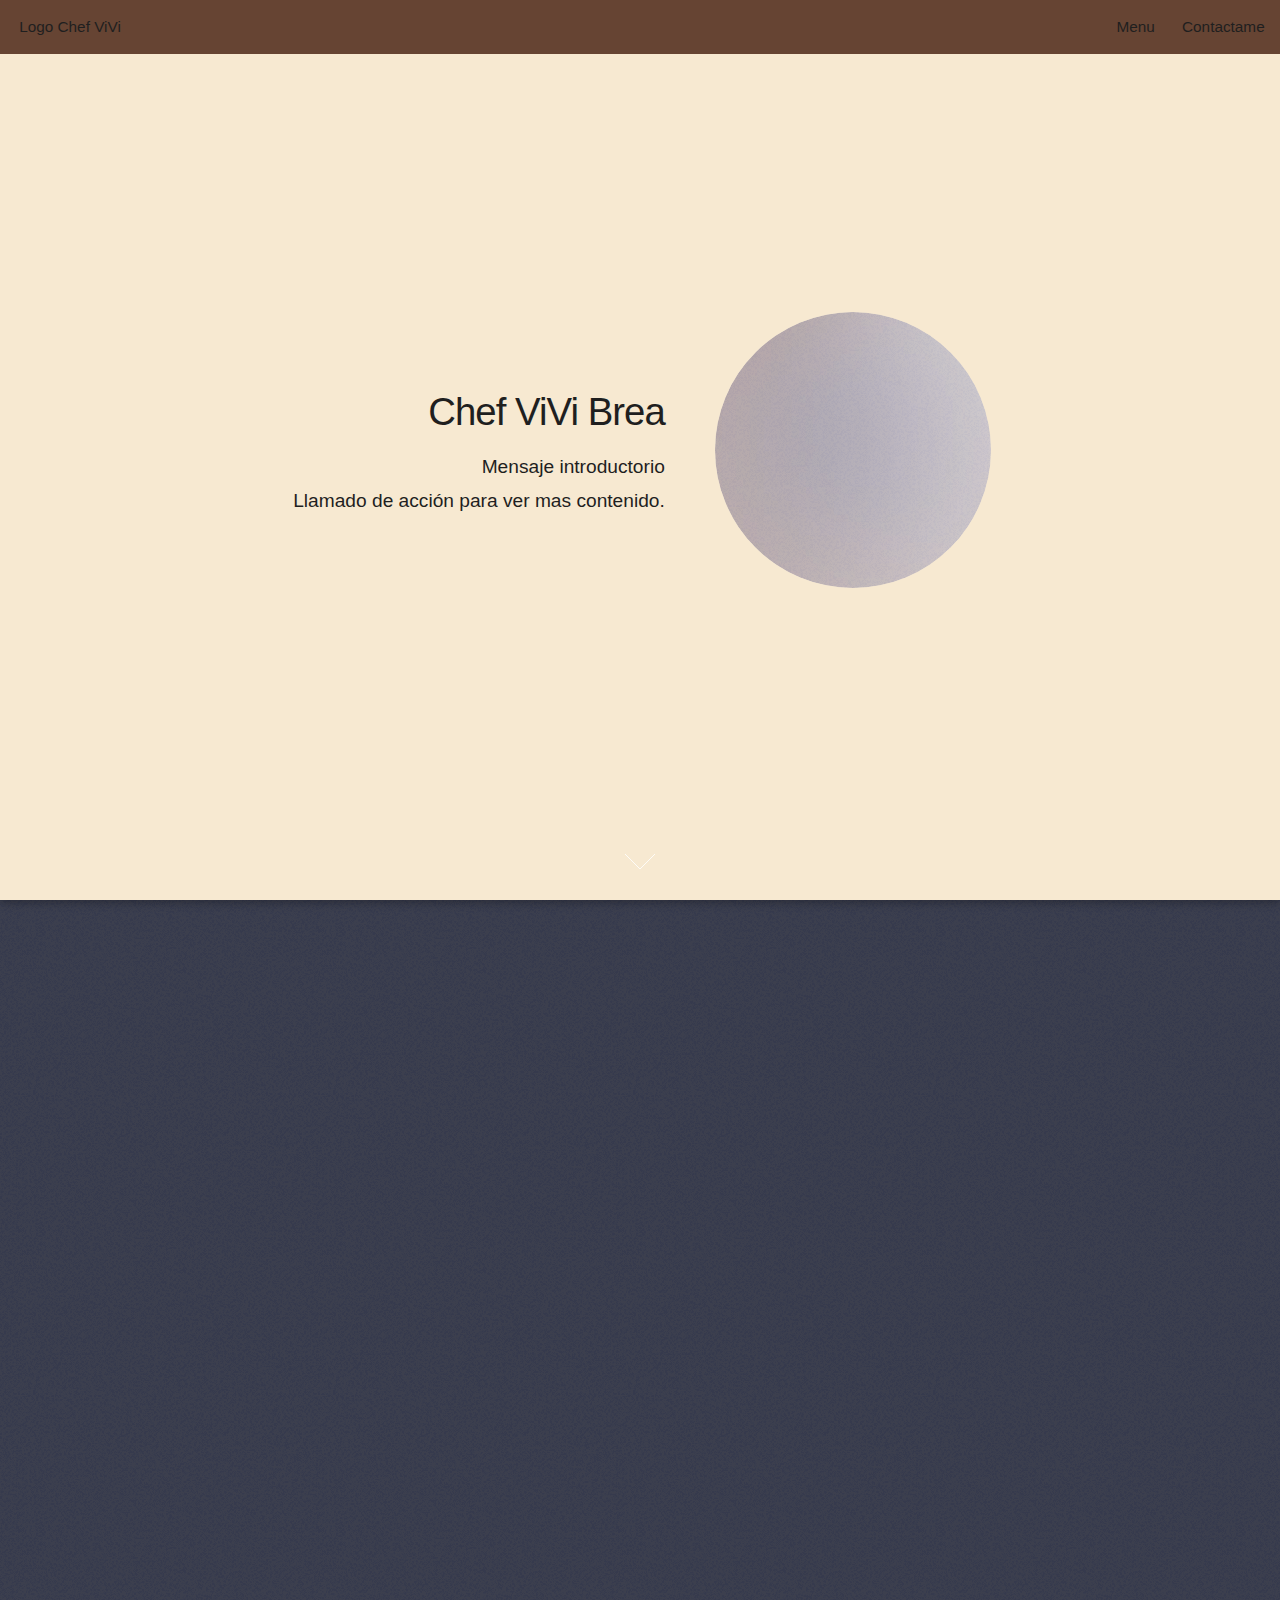
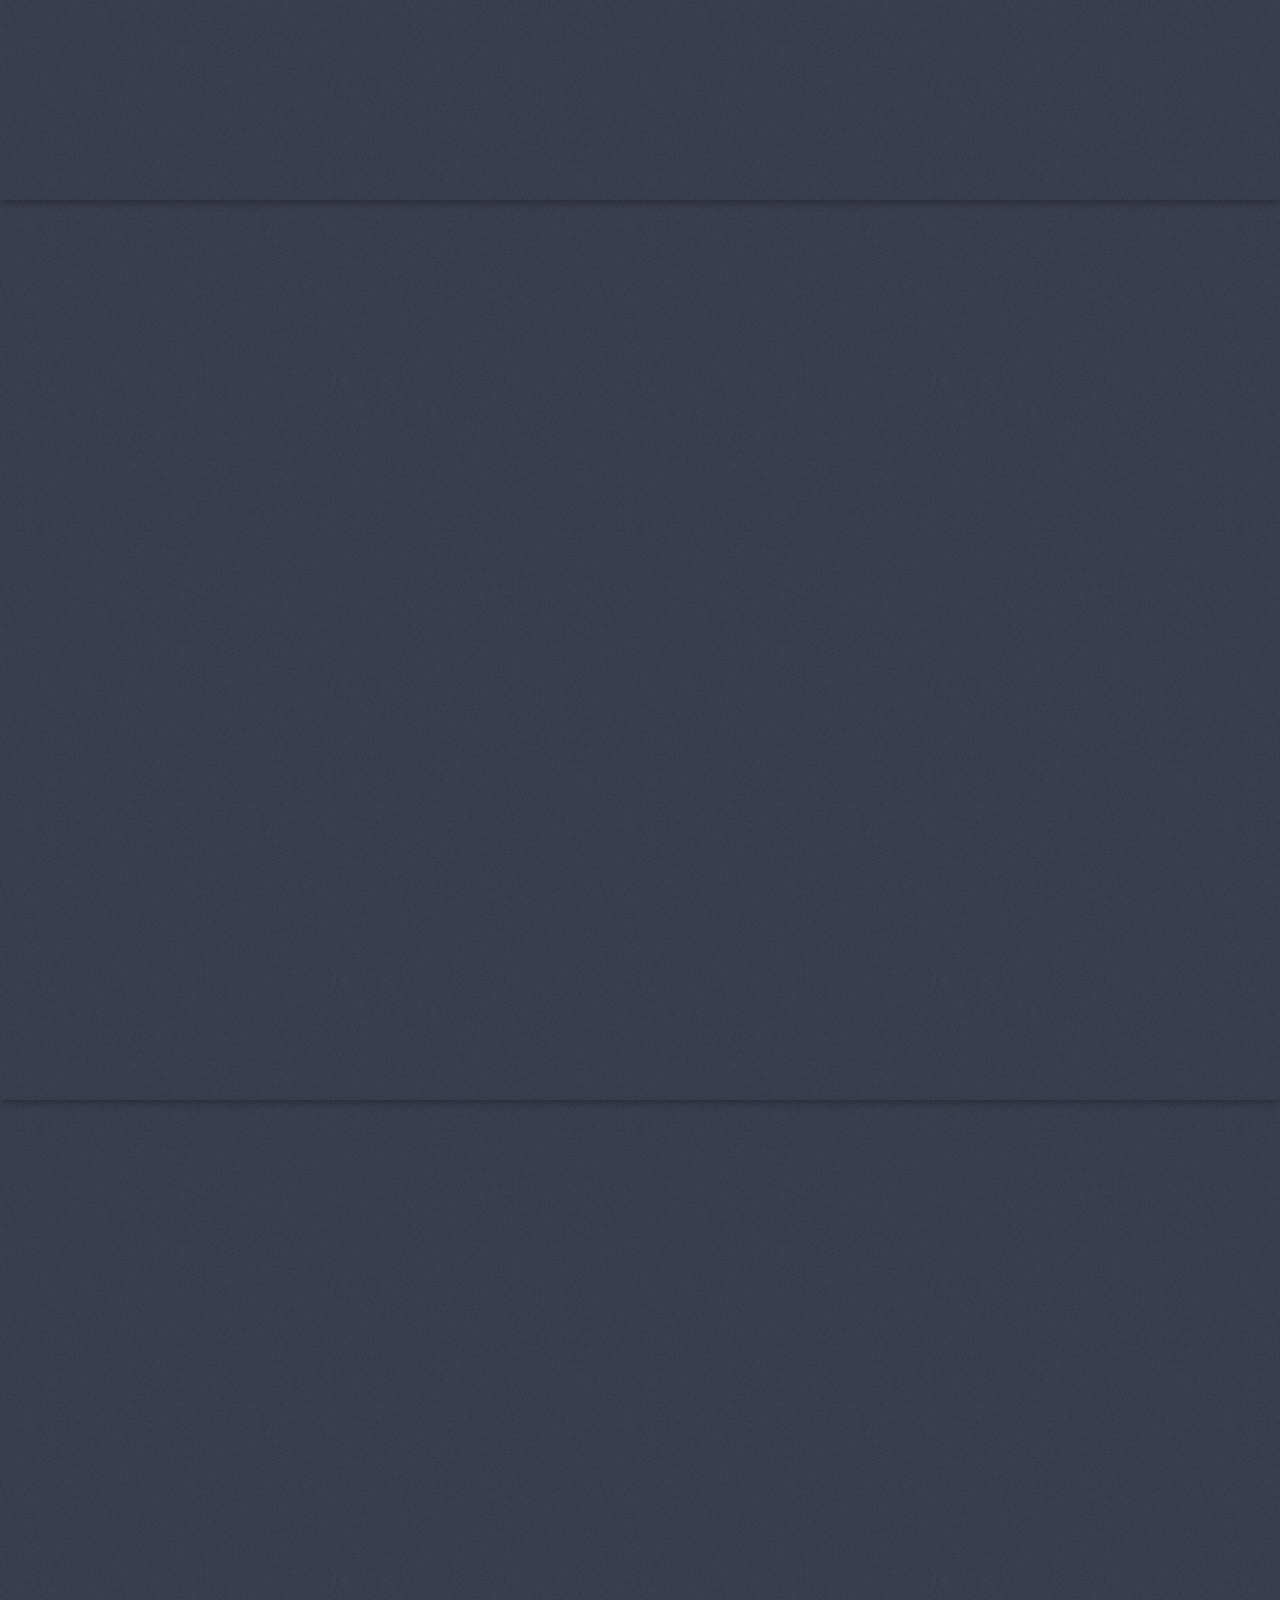
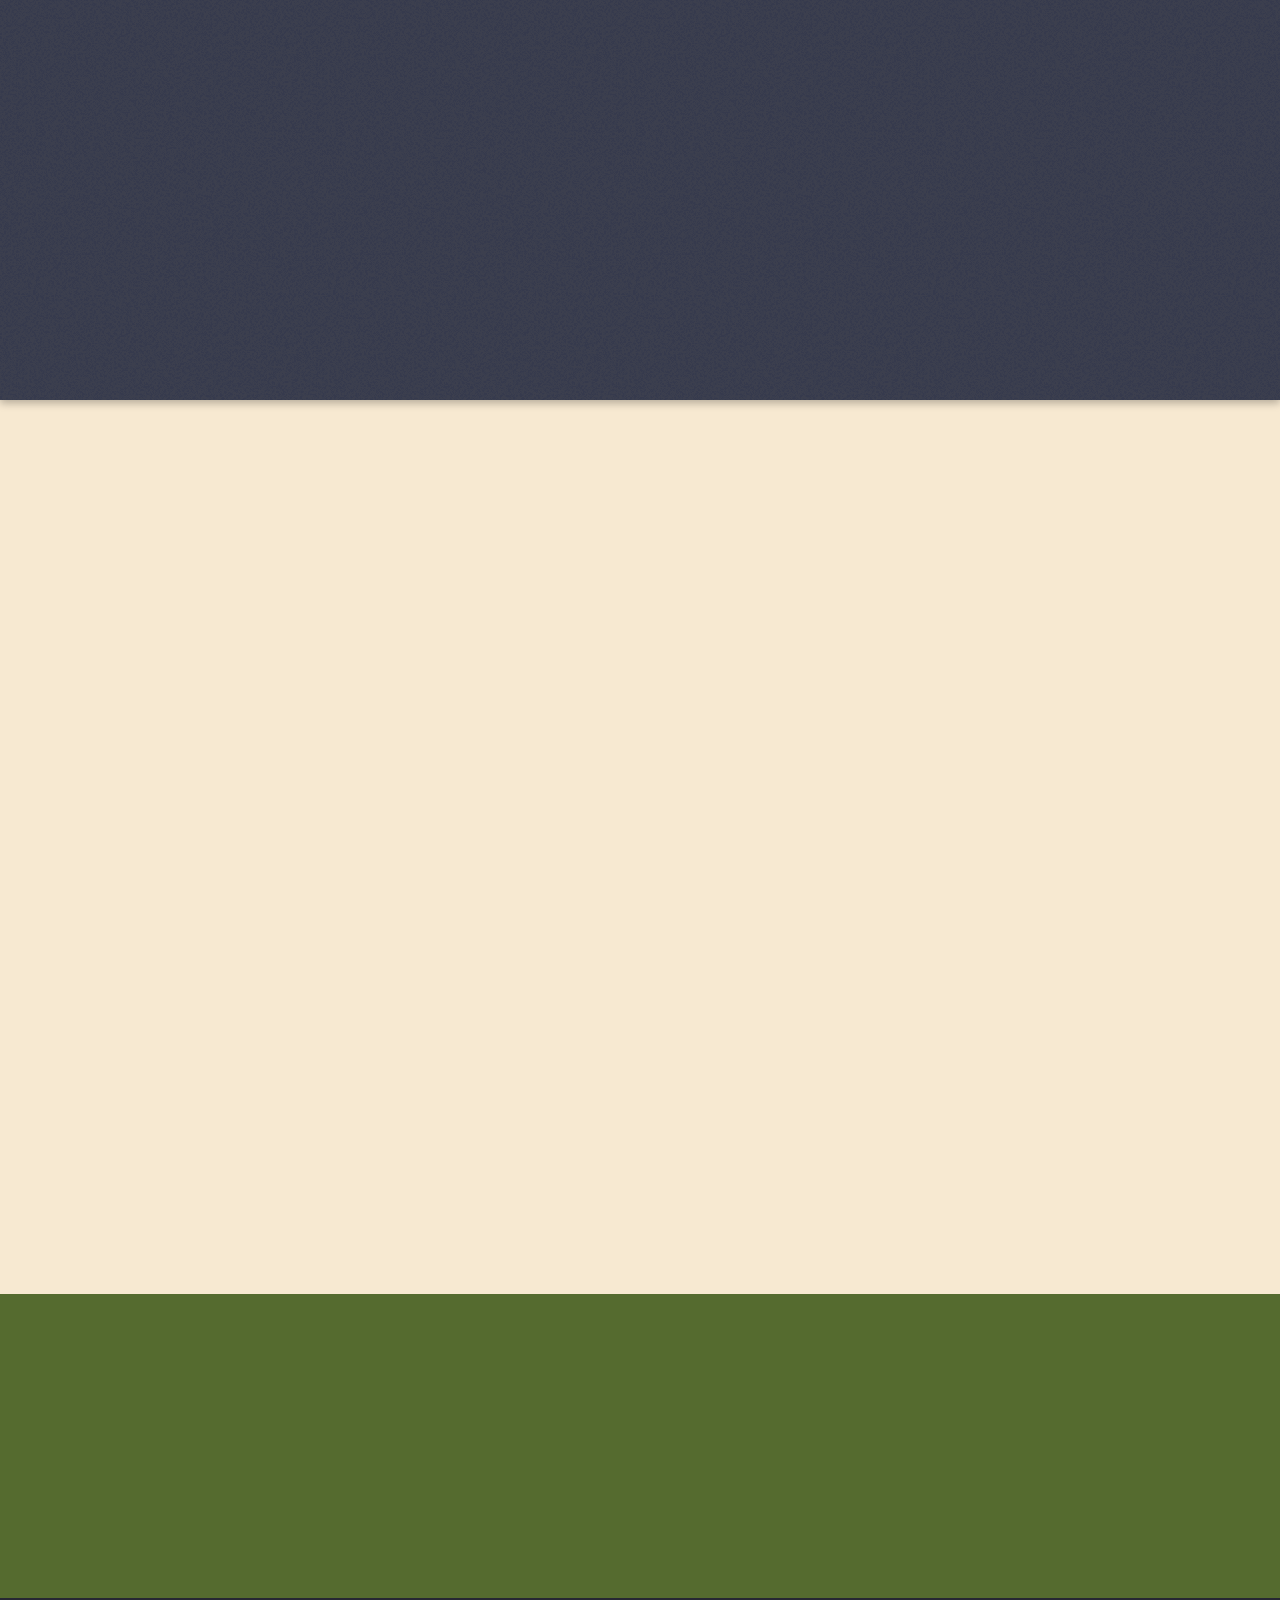
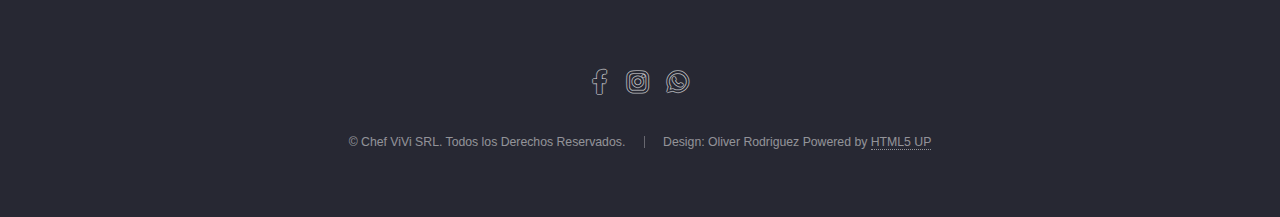
==== index.html @ 7aae829e "Add files via upload" ====
<!DOCTYPE HTML>
<!--
	Landed by HTML5 UP
	html5up.net | @ajlkn
	Free for personal and commercial use under the CCA 3.0 license (html5up.net/license)
-->
<html>
	<head>
		<title>Chef ViVi Brea</title>
		<meta charset="utf-8" />
		<meta name="viewport" content="width=device-width, initial-scale=1, user-scalable=no" />
		<link rel="stylesheet" href="assets/css/main.css" />
		<noscript><link rel="stylesheet" href="assets/css/noscript.css" /></noscript>
	</head>
	<body class="is-preload landing">
		<div id="page-wrapper">

			<!-- Header -->
				<header id="header">
					<h1 id="logo"><a href="index.html">Logo Chef ViVi</a></h1>
					<nav id="nav">
						<ul>
							<!-- <li><a href="index.html">Home</a></li> -->
							<li>
								<a href="#">Menu</a>
								<ul>
									<li><a href="Servicio_Principal.html">Servicio Principal</a></li>
									<li><a href="Servicio_Secundario.html">Servicio Secundario</a></li>
									<li><a href="Servicio_Adicional.html">Adicional</a></li>
									<li>
										<a href="#">Sub-Menu</a>
										<ul>
											<li><a href="#">Adicional 1</a></li>
											<li><a href="#">Adicional 2</a></li>
											<li><a href="#">Adicional 3</a></li>
											<li><a href="#">Adicional 4</a></li>
										</ul>
									</li>
								</ul>
							</li>
							<li><a href="#five">Contactame</a></li>
							<!-- <li><a href="#" class="button primary">Sign Up</a></li> -->
						</ul>
					</nav>
				</header>

			<!-- Banner -->
				<section id="banner">
					<div class="content">
						<header>
							<h2>Chef ViVi Brea</h2>
							<p>Mensaje introductorio<br />
							Llamado de acción para ver mas contenido.</p>
						</header>
						<span class="image"><img src="images/pic01.jpg" alt="" /></span>
					</div>
					<a href="#one" class="goto-next scrolly">Next</a>
				</section>

			<!-- One -->
				<section id="one" class="spotlight style1 bottom">
					<span class="image fit main"><img src="images/pic02.jpg" alt="" /></span>
					<div class="content">
						<div class="container">
							<div class="row">
								<div class="col-4 col-12-medium">
									<header>
										<h2>Bienvenidos a la experiencia culinaria de Chef ViVi</h2>
										<!-- <p>Nascetur eu nibh vestibulum amet gravida nascetur praesent</p> -->
									</header>
								</div>
								<div class="col-4 col-12-medium">
									<p>Mucho hablar de quien eres, a que te dedicas, porque lo haces y como te diferencias.</p>
								</div>
								<div class="col-4 col-12-medium">
									<p>detalles sobre testimonios de lo bueno que es un cerdito a la caja china, porque no es lo mismo cocinarlo usted mismo. la paz de que te lo haga el chef vivi, el bulto que eso hace con la gente y el fronteo highclass.</p>
								</div>
							</div>
						</div>
					</div>
					<a href="#two" class="goto-next scrolly">Next</a>
				</section>

			<!-- Two -->
				<section id="two" class="spotlight style2 right">
					<span class="image fit main"><img src="images/pic03.jpg" alt="" /></span>
					<div class="content">
						<header>
							<h2>Introduccion a servicio principal</h2>
							<p>Sub mensaje de impacto sobre servicio principal</p>
						</header>
						<p>Toma de accion </p>
						<ul class="actions">
							<li><a href="Servicio_Principal.html" class="button">Descubre Mas</a></li>
						</ul>
					</div>
					<a href="#three" class="goto-next scrolly">Next</a>
				</section>

			<!-- Three -->
				<section id="three" class="spotlight style3 left">
					<span class="image fit main bottom"><img src="images/pic04.jpg" alt="" /></span>
					<div class="content">
						<header>
							<h2>Servicio Secundario</h2>
							<p>Sub mensaje de impacto sobre servicio secundario</p>
						</header>
						<p>Toma de acción</p>
						<ul class="actions">
							<li><a href="Servicio_Secundario.html" class="button">Descubre Mas</a></li>
						</ul>
					</div>
					<a href="#four" class="goto-next scrolly">Next</a>
				</section>

			<!-- Four -->
				<section id="four" class="wrapper style1 special fade-up">
					<div class="container">
						<header class="major">
							<h2>Conveniencias y facilidades sercicios</h2>
							<p>Descripción general de atributos a brindar.</p>
						</header>
						<div class="box alt">
							<div class="row gtr-uniform">
								<section class="col-4 col-6-medium col-12-xsmall">
									<span class="icon solid alt major fa-chart-area"></span>
									<h3>Logo temporal</h3>
									<p>Descripción de la facilidad o conveniencia</p>
								</section>
								<section class="col-4 col-6-medium col-12-xsmall">
									<span class="icon solid alt major fa-comment"></span>
									<h3>Logo temporal</h3>
									<p>Descripción de la facilidad o conveniencia</p>
								</section>
								<section class="col-4 col-6-medium col-12-xsmall">
									<span class="icon solid alt major fa-flask"></span>
									<h3>Logo temporal</h3>
									<p>Descripción de la facilidad o conveniencia</p>
								</section>
								<section class="col-4 col-6-medium col-12-xsmall">
									<span class="icon solid alt major fa-paper-plane"></span>
									<h3>Logo temporal</h3>
									<p>Descripción de la facilidad o conveniencia</p>
								</section>
								<!-- <section class="col-4 col-6-medium col-12-xsmall">
									<span class="icon solid alt major fa-file"></span>
									<h3>Logo temporal</h3>
									<p>Feugiat accumsan lorem eu ac lorem amet accumsan donec. Blandit orci porttitor.</p>
								</section>
								<section class="col-4 col-6-medium col-12-xsmall">
									<span class="icon solid alt major fa-lock"></span>
									<h3>Logo temporal</h3>
									<p>Feugiat accumsan lorem eu ac lorem amet accumsan donec. Blandit orci porttitor.</p>
								</section> -->
							</div>
						</div>
						<footer class="major">
							<ul class="actions special">
								<li><a href="Servicio_Adicional.html" class="button">Mas Información</a></li>
							</ul>
						</footer>
					</div>
				</section>

			<!-- Five -->
				<section id="five" class="wrapper style2 special fade">
					<div class="container">
						<header>
							<h2>Solicita cotización y fecha de entrega.</h2>
							<p>Establecer metodo de contacto ejemplo abajo email. puede ser whataspp message</p>
						</header>
						<form method="post" action="#" class="cta">
							<div class="row gtr-uniform gtr-50">
								<div class="col-8 col-12-xsmall"><input type="email" name="email" id="email" placeholder="Tu Correo Electronico" /></div>
								<div class="col-4 col-12-xsmall"><input type="submit" value="Enviar" class="fit primary" /></div>
							</div>
						</form>
					</div>
				</section>

			<!-- Footer -->
				<footer id="footer">
					<ul class="icons">
						<!-- <li><a href="#" class="icon brands alt fa-twitter"><span class="label">Twitter</span></a></li> -->
						<li><a href="#" class="icon brands alt fa-facebook-f"><span class="label">Facebook</span></a></li>
						<!-- <li><a href="#" class="icon brands alt fa-linkedin-in"><span class="label">LinkedIn</span></a></li> -->
						<li><a href="#" class="icon brands alt fa-instagram"><span class="label">Instagram</span></a></li>
						<li><a href="#" class="icon brands alt fa-whatsapp"><span class="label">Instagram</span></a></li>
						<!-- <li><a href="#" class="icon brands alt fa-github"><span class="label">GitHub</span></a></li> -->
						<!-- <li><a href="#" class="icon solid alt fa-envelope"><span class="label">Email</span></a></li> -->
					</ul>
					<ul class="copyright">
						<li>&copy; Chef ViVi SRL. Todos los Derechos Reservados.</li><li>Design: Oliver Rodriguez Powered by <a href="http://html5up.net">HTML5 UP</a></li>
					</ul>
				</footer>

		</div>

		<!-- Scripts -->
			<script src="assets/js/jquery.min.js"></script>
			<script src="assets/js/jquery.scrolly.min.js"></script>
			<script src="assets/js/jquery.dropotron.min.js"></script>
			<script src="assets/js/jquery.scrollex.min.js"></script>
			<script src="assets/js/browser.min.js"></script>
			<script src="assets/js/breakpoints.min.js"></script>
			<script src="assets/js/util.js"></script>
			<script src="assets/js/main.js"></script>

	</body>
</html>
---- assets/css/main.css ----
@import url("fontawesome-all.min.css");
@import url("https://fonts.googleapis.com/css?family=Roboto:100,300,100italic,300italic");

/*
	Landed by HTML5 UP
	html5up.net | @ajlkn
	Free for personal and commercial use under the CCA 3.0 license (html5up.net/license)
*/

html, body, div, span, applet, object,
iframe, h1, h2, h3, h4, h5, h6, p, blockquote,
pre, a, abbr, acronym, address, big, cite,
code, del, dfn, em, img, ins, kbd, q, s, samp,
small, strike, strong, sub, sup, tt, var, b,
u, i, center, dl, dt, dd, ol, ul, li, fieldset,
form, label, legend, table, caption, tbody,
tfoot, thead, tr, th, td, article, aside,
canvas, details, embed, figure, figcaption,
footer, header, hgroup, menu, nav, output, ruby,
section, summary, time, mark, audio, video {
	margin: 0;
	padding: 0;
	border: 0;
	font-size: 100%;
	font: inherit;
	vertical-align: baseline;}

article, aside, details, figcaption, figure,
footer, header, hgroup, menu, nav, section {
	display: block;}

body {
	line-height: 1;
}

ol, ul {
	list-style: none;
}

blockquote, q {
	quotes: none;
}

	blockquote:before, blockquote:after, q:before, q:after {
		content: '';
		content: none;
	}

table {
	border-collapse: collapse;
	border-spacing: 0;
}

body {
	-webkit-text-size-adjust: none;
}

mark {
	background-color: transparent;
	color: inherit;
}

input::-moz-focus-inner {
	border: 0;
	padding: 0;
}

input, select, textarea {
	-moz-appearance: none;
	-webkit-appearance: none;
	-ms-appearance: none;
	appearance: none;
}

/* Basic */

	html {
		box-sizing: border-box;
	}

	*, *:before, *:after {
		box-sizing: inherit;
	}

	html, body {
		background: #1c1d26;
	}

	body.is-preload *, body.is-preload *:before, body.is-preload *:after {
		-moz-animation: none !important;
		-webkit-animation: none !important;
		-ms-animation: none !important;
		animation: none !important;
		-moz-transition: none !important;
		-webkit-transition: none !important;
		-ms-transition: none !important;
		transition: none !important;
	}

	body, input, select, textarea {
		color: #1F1F1F;
		font-family: "Oswald", Helvetica, sans-serif;
		font-size: 15pt;
		font-weight: 100;
		line-height: 1.75em;
	}

	a {
		-moz-transition: border-color 0.2s ease-in-out, color 0.2s ease-in-out;
		-webkit-transition: border-color 0.2s ease-in-out, color 0.2s ease-in-out;
		-ms-transition: border-color 0.2s ease-in-out, color 0.2s ease-in-out;
		transition: border-color 0.2s ease-in-out, color 0.2s ease-in-out;
		border-bottom: dotted 1px;
		color: #e44c65;
		text-decoration: none;
	}

		a:hover {
			color: #CC5200 !important;
			border-bottom-color: transparent;
		}

	strong, b {
		color: #ffffff;
		font-weight: 300;
	}

	em, i {
		font-style: italic;
	}

	p {
		margin: 0 0 2em 0;
	}

	h1, h2, h3, h4, h5, h6 {
		color: #1F1F1F;
		font-weight: 300;
		line-height: 1em;
		margin: 0 0 1em 0;
	}

		h1 a, h2 a, h3 a, h4 a, h5 a, h6 a {
			color: inherit;
			border: 0;
		}

	h2 {
		font-size: 2em;
		line-height: 1.5em;
		letter-spacing: -0.025em;
	}

	h3 {
		font-size: 1.35em;
		line-height: 1.5em;
	}

	h4 {
		font-size: 1.1em;
		line-height: 1.5em;
	}

	h5 {
		font-size: 0.9em;
		line-height: 1.5em;
	}

	h6 {
		font-size: 0.7em;
		line-height: 1.5em;
	}

	sub {
		font-size: 0.8em;
		position: relative;
		top: 0.5em;
	}

	sup {
		font-size: 0.8em;
		position: relative;
		top: -0.5em;
	}

	hr {
		border: 0;
		border-bottom: solid 1px rgba(255, 255, 255, 0.3);
		margin: 3em 0;
	}

		hr.major {
			margin: 4em 0;
		}

	blockquote {
		border-left: solid 4px rgba(255, 255, 255, 0.3);
		font-style: italic;
		margin: 0 0 2em 0;
		padding: 0.5em 0 0.5em 2em;
	}

	code {
		background: rgba(255, 255, 255, 0.075);
		border-radius: 4px;
		font-family: "Courier New", monospace;
		font-size: 0.9em;
		margin: 0 0.25em;
		padding: 0.25em 0.65em;
	}

	pre {
		-webkit-overflow-scrolling: touch;
		font-family: "Courier New", monospace;
		font-size: 0.9em;
		margin: 0 0 2em 0;
	}

		pre code {
			display: block;
			line-height: 1.75em;
			padding: 1em 1.5em;
			overflow-x: auto;
		}

	.align-left {
		text-align: left;
	}

	.align-center {
		text-align: center;
	}

	.align-right {
		text-align: right;
	}

	#four {
		background-color: #F7E9D1;
	}

	#main {
		background-color: #F7E9D1;
	}

/* Loader */

	@-moz-keyframes spinner-show {
		0% {
			opacity: 0;
		}

		100% {
			opacity: 1;
		}
	}

	@-webkit-keyframes spinner-show {
		0% {
			opacity: 0;
		}

		100% {
			opacity: 1;
		}
	}

	@-ms-keyframes spinner-show {
		0% {
			opacity: 0;
		}

		100% {
			opacity: 1;
		}
	}

	@keyframes spinner-show {
		0% {
			opacity: 0;
		}

		100% {
			opacity: 1;
		}
	}

	@-moz-keyframes spinner-hide {
		0% {
			color: rgba(255, 255, 255, 0.15);
			z-index: 100001;
			-moz-transform: scale(1) rotate(0deg);
			-webkit-transform: scale(1) rotate(0deg);
			-ms-transform: scale(1) rotate(0deg);
			transform: scale(1) rotate(0deg);
		}

		99% {
			color: #1c1d26;
			z-index: 100001;
			-moz-transform: scale(0.5) rotate(360deg);
			-webkit-transform: scale(0.5) rotate(360deg);
			-ms-transform: scale(0.5) rotate(360deg);
			transform: scale(0.5) rotate(360deg);
		}

		100% {
			color: #1c1d26;
			z-index: -1;
			-moz-transform: scale(0.5) rotate(360deg);
			-webkit-transform: scale(0.5) rotate(360deg);
			-ms-transform: scale(0.5) rotate(360deg);
			transform: scale(0.5) rotate(360deg);
		}
	}

	@-webkit-keyframes spinner-hide {
		0% {
			color: rgba(255, 255, 255, 0.15);
			z-index: 100001;
			-moz-transform: scale(1) rotate(0deg);
			-webkit-transform: scale(1) rotate(0deg);
			-ms-transform: scale(1) rotate(0deg);
			transform: scale(1) rotate(0deg);
		}

		99% {
			color: #1c1d26;
			z-index: 100001;
			-moz-transform: scale(0.5) rotate(360deg);
			-webkit-transform: scale(0.5) rotate(360deg);
			-ms-transform: scale(0.5) rotate(360deg);
			transform: scale(0.5) rotate(360deg);
		}

		100% {
			color: #1c1d26;
			z-index: -1;
			-moz-transform: scale(0.5) rotate(360deg);
			-webkit-transform: scale(0.5) rotate(360deg);
			-ms-transform: scale(0.5) rotate(360deg);
			transform: scale(0.5) rotate(360deg);
		}
	}

	@-ms-keyframes spinner-hide {
		0% {
			color: rgba(255, 255, 255, 0.15);
			z-index: 100001;
			-moz-transform: scale(1) rotate(0deg);
			-webkit-transform: scale(1) rotate(0deg);
			-ms-transform: scale(1) rotate(0deg);
			transform: scale(1) rotate(0deg);
		}

		99% {
			color: #1c1d26;
			z-index: 100001;
			-moz-transform: scale(0.5) rotate(360deg);
			-webkit-transform: scale(0.5) rotate(360deg);
			-ms-transform: scale(0.5) rotate(360deg);
			transform: scale(0.5) rotate(360deg);
		}

		100% {
			color: #1c1d26;
			z-index: -1;
			-moz-transform: scale(0.5) rotate(360deg);
			-webkit-transform: scale(0.5) rotate(360deg);
			-ms-transform: scale(0.5) rotate(360deg);
			transform: scale(0.5) rotate(360deg);
		}
	}

	@keyframes spinner-hide {
		0% {
			color: rgba(255, 255, 255, 0.15);
			z-index: 100001;
			-moz-transform: scale(1) rotate(0deg);
			-webkit-transform: scale(1) rotate(0deg);
			-ms-transform: scale(1) rotate(0deg);
			transform: scale(1) rotate(0deg);
		}

		99% {
			color: #1c1d26;
			z-index: 100001;
			-moz-transform: scale(0.5) rotate(360deg);
			-webkit-transform: scale(0.5) rotate(360deg);
			-ms-transform: scale(0.5) rotate(360deg);
			transform: scale(0.5) rotate(360deg);
		}

		100% {
			color: #1c1d26;
			z-index: -1;
			-moz-transform: scale(0.5) rotate(360deg);
			-webkit-transform: scale(0.5) rotate(360deg);
			-ms-transform: scale(0.5) rotate(360deg);
			transform: scale(0.5) rotate(360deg);
		}
	}

	@-moz-keyframes spinner-rotate {
		0% {
			-moz-transform: scale(1) rotate(0deg);
			-webkit-transform: scale(1) rotate(0deg);
			-ms-transform: scale(1) rotate(0deg);
			transform: scale(1) rotate(0deg);
		}

		100% {
			-moz-transform: scale(1) rotate(360deg);
			-webkit-transform: scale(1) rotate(360deg);
			-ms-transform: scale(1) rotate(360deg);
			transform: scale(1) rotate(360deg);
		}
	}

	@-webkit-keyframes spinner-rotate {
		0% {
			-moz-transform: scale(1) rotate(0deg);
			-webkit-transform: scale(1) rotate(0deg);
			-ms-transform: scale(1) rotate(0deg);
			transform: scale(1) rotate(0deg);
		}

		100% {
			-moz-transform: scale(1) rotate(360deg);
			-webkit-transform: scale(1) rotate(360deg);
			-ms-transform: scale(1) rotate(360deg);
			transform: scale(1) rotate(360deg);
		}
	}

	@-ms-keyframes spinner-rotate {
		0% {
			-moz-transform: scale(1) rotate(0deg);
			-webkit-transform: scale(1) rotate(0deg);
			-ms-transform: scale(1) rotate(0deg);
			transform: scale(1) rotate(0deg);
		}

		100% {
			-moz-transform: scale(1) rotate(360deg);
			-webkit-transform: scale(1) rotate(360deg);
			-ms-transform: scale(1) rotate(360deg);
			transform: scale(1) rotate(360deg);
		}
	}

	@keyframes spinner-rotate {
		0% {
			-moz-transform: scale(1) rotate(0deg);
			-webkit-transform: scale(1) rotate(0deg);
			-ms-transform: scale(1) rotate(0deg);
			transform: scale(1) rotate(0deg);
		}

		100% {
			-moz-transform: scale(1) rotate(360deg);
			-webkit-transform: scale(1) rotate(360deg);
			-ms-transform: scale(1) rotate(360deg);
			transform: scale(1) rotate(360deg);
		}
	}

	@-moz-keyframes overlay-hide {
		0% {
			opacity: 1;
			z-index: 100000;
		}

		15% {
			opacity: 1;
			z-index: 100000;
		}

		99% {
			opacity: 0;
			z-index: 100000;
		}

		100% {
			opacity: 0;
			z-index: -1;
		}
	}

	@-webkit-keyframes overlay-hide {
		0% {
			opacity: 1;
			z-index: 100000;
		}

		15% {
			opacity: 1;
			z-index: 100000;
		}

		99% {
			opacity: 0;
			z-index: 100000;
		}

		100% {
			opacity: 0;
			z-index: -1;
		}
	}

	@-ms-keyframes overlay-hide {
		0% {
			opacity: 1;
			z-index: 100000;
		}

		15% {
			opacity: 1;
			z-index: 100000;
		}

		99% {
			opacity: 0;
			z-index: 100000;
		}

		100% {
			opacity: 0;
			z-index: -1;
		}
	}

	@keyframes overlay-hide {
		0% {
			opacity: 1;
			z-index: 100000;
		}

		15% {
			opacity: 1;
			z-index: 100000;
		}

		99% {
			opacity: 0;
			z-index: 100000;
		}

		100% {
			opacity: 0;
			z-index: -1;
		}
	}

	body.landing {
		text-decoration: none;
	}

		body.landing:before {
			-moz-osx-font-smoothing: grayscale;
			-webkit-font-smoothing: antialiased;
			display: inline-block;
			font-style: normal;
			font-variant: normal;
			text-rendering: auto;
			line-height: 1;
			text-transform: none !important;
			font-family: 'Font Awesome 5 Free';
			font-weight: 900;
		}

		body.landing:before {
			-moz-animation: spinner-show 1.5s 1 0.25s ease forwards, spinner-hide 0.25s ease-in-out forwards !important;
			-webkit-animation: spinner-show 1.5s 1 0.25s ease forwards, spinner-hide 0.25s ease-in-out forwards !important;
			-ms-animation: spinner-show 1.5s 1 0.25s ease forwards, spinner-hide 0.25s ease-in-out forwards !important;
			animation: spinner-show 1.5s 1 0.25s ease forwards, spinner-hide 0.25s ease-in-out forwards !important;
			-moz-transform-origin: 50% 50%;
			-webkit-transform-origin: 50% 50%;
			-ms-transform-origin: 50% 50%;
			transform-origin: 50% 50%;
			color: rgba(255, 255, 255, 0.15);
			content: '\f1ce';
			cursor: default;
			display: block;
			font-size: 2em;
			height: 2em;
			left: 50%;
			line-height: 2em;
			margin: -1em 0 0 -1em;
			opacity: 0;
			position: fixed;
			text-align: center;
			top: 50%;
			width: 2em;
			z-index: -1;
		}

		body.landing:after {
			-moz-animation: overlay-hide 1.5s ease-in forwards !important;
			-webkit-animation: overlay-hide 1.5s ease-in forwards !important;
			-ms-animation: overlay-hide 1.5s ease-in forwards !important;
			animation: overlay-hide 1.5s ease-in forwards !important;
			background: #1c1d26;
			content: '';
			display: block;
			height: 100%;
			left: 0;
			opacity: 0;
			position: fixed;
			top: 0;
			width: 100%;
			z-index: -1;
		}

		body.landing.is-preload:before {
			-moz-animation: spinner-show 1.5s 1 0.25s ease forwards, spinner-rotate 0.75s infinite linear !important;
			-webkit-animation: spinner-show 1.5s 1 0.25s ease forwards, spinner-rotate 0.75s infinite linear !important;
			-ms-animation: spinner-show 1.5s 1 0.25s ease forwards, spinner-rotate 0.75s infinite linear !important;
			animation: spinner-show 1.5s 1 0.25s ease forwards, spinner-rotate 0.75s infinite linear !important;
			z-index: 100001;
		}

		body.landing.is-preload:after {
			-moz-animation: none !important;
			-webkit-animation: none !important;
			-ms-animation: none !important;
			animation: none !important;
			opacity: 1;
			z-index: 100000;
		}

	@media (-webkit-min-device-pixel-ratio: 2) {

		body.landing:before {
			line-height: 2.025em;
		}

	}

/* Container */

	.container {
		margin: 0 auto;
		max-width: calc(100% - 4em);
		width: 70em;
	}

		.container.xsmall {
			width: 17.5em;
		}

		.container.small {
			width: 35em;
		}

		.container.medium {
			width: 52.5em;
		}

		.container.large {
			width: 87.5em;
		}

		.container.xlarge {
			width: 105em;
		}

		.container.max {
			width: 100%;
		}

		@media screen and (max-width: 1280px) {

			.container {
				width: 90%;
				max-width: 100%;
			}

		}

		@media screen and (max-width: 980px) {

			.container {
				width: 100% !important;
			}

		}

/* Row */

	.row {
		display: flex;
		flex-wrap: wrap;
		box-sizing: border-box;
		align-items: stretch;
	}

		.row > * {
			box-sizing: border-box;
		}

		.row.gtr-uniform > * > :last-child {
			margin-bottom: 0;
		}

		.row.aln-left {
			justify-content: flex-start;
		}

		.row.aln-center {
			justify-content: center;
		}

		.row.aln-right {
			justify-content: flex-end;
		}

		.row.aln-top {
			align-items: flex-start;
		}

		.row.aln-middle {
			align-items: center;
		}

		.row.aln-bottom {
			align-items: flex-end;
		}

		.row > .imp {
			order: -1;
		}

		.row > .col-1 {
			width: 8.33333%;
		}

		.row > .off-1 {
			margin-left: 8.33333%;
		}

		.row > .col-2 {
			width: 16.66667%;
		}

		.row > .off-2 {
			margin-left: 16.66667%;
		}

		.row > .col-3 {
			width: 25%;
		}

		.row > .off-3 {
			margin-left: 25%;
		}

		.row > .col-4 {
			width: 33.33333%;
		}

		.row > .off-4 {
			margin-left: 33.33333%;
		}

		.row > .col-5 {
			width: 41.66667%;
		}

		.row > .off-5 {
			margin-left: 41.66667%;
		}

		.row > .col-6 {
			width: 50%;
		}

		.row > .off-6 {
			margin-left: 50%;
		}

		.row > .col-7 {
			width: 58.33333%;
		}

		.row > .off-7 {
			margin-left: 58.33333%;
		}

		.row > .col-8 {
			width: 66.66667%;
		}

		.row > .off-8 {
			margin-left: 66.66667%;
		}

		.row > .col-9 {
			width: 75%;
		}

		.row > .off-9 {
			margin-left: 75%;
		}

		.row > .col-10 {
			width: 83.33333%;
		}

		.row > .off-10 {
			margin-left: 83.33333%;
		}

		.row > .col-11 {
			width: 91.66667%;
		}

		.row > .off-11 {
			margin-left: 91.66667%;
		}

		.row > .col-12 {
			width: 100%;
		}

		.row > .off-12 {
			margin-left: 100%;
		}

		.row.gtr-0 {
			margin-top: 0;
			margin-left: 0em;
		}

			.row.gtr-0 > * {
				padding: 0 0 0 0em;
			}

			.row.gtr-0.gtr-uniform {
				margin-top: 0em;
			}

				.row.gtr-0.gtr-uniform > * {
					padding-top: 0em;
				}

		.row.gtr-25 {
			margin-top: 0;
			margin-left: -0.625em;
		}

			.row.gtr-25 > * {
				padding: 0 0 0 0.625em;
			}

			.row.gtr-25.gtr-uniform {
				margin-top: -0.625em;
			}

				.row.gtr-25.gtr-uniform > * {
					padding-top: 0.625em;
				}

		.row.gtr-50 {
			margin-top: 0;
			margin-left: -1.25em;
		}

			.row.gtr-50 > * {
				padding: 0 0 0 1.25em;
			}

			.row.gtr-50.gtr-uniform {
				margin-top: -1.25em;
			}

				.row.gtr-50.gtr-uniform > * {
					padding-top: 1.25em;
				}

		.row {
			margin-top: 0;
			margin-left: -2.5em;
		}

			.row > * {
				padding: 0 0 0 2.5em;
			}

			.row.gtr-uniform {
				margin-top: -2.5em;
			}

				.row.gtr-uniform > * {
					padding-top: 2.5em;
				}

		.row.gtr-150 {
			margin-top: 0;
			margin-left: -3.75em;
		}

			.row.gtr-150 > * {
				padding: 0 0 0 3.75em;
			}

			.row.gtr-150.gtr-uniform {
				margin-top: -3.75em;
			}

				.row.gtr-150.gtr-uniform > * {
					padding-top: 3.75em;
				}

		.row.gtr-200 {
			margin-top: 0;
			margin-left: -5em;
		}

			.row.gtr-200 > * {
				padding: 0 0 0 5em;
			}

			.row.gtr-200.gtr-uniform {
				margin-top: -5em;
			}

				.row.gtr-200.gtr-uniform > * {
					padding-top: 5em;
				}

		@media screen and (max-width: 1680px) {

			.row {
				display: flex;
				flex-wrap: wrap;
				box-sizing: border-box;
				align-items: stretch;
			}

				.row > * {
					box-sizing: border-box;
				}

				.row.gtr-uniform > * > :last-child {
					margin-bottom: 0;
				}

				.row.aln-left {
					justify-content: flex-start;
				}

				.row.aln-center {
					justify-content: center;
				}

				.row.aln-right {
					justify-content: flex-end;
				}

				.row.aln-top {
					align-items: flex-start;
				}

				.row.aln-middle {
					align-items: center;
				}

				.row.aln-bottom {
					align-items: flex-end;
				}

				.row > .imp-xlarge {
					order: -1;
				}

				.row > .col-1-xlarge {
					width: 8.33333%;
				}

				.row > .off-1-xlarge {
					margin-left: 8.33333%;
				}

				.row > .col-2-xlarge {
					width: 16.66667%;
				}

				.row > .off-2-xlarge {
					margin-left: 16.66667%;
				}

				.row > .col-3-xlarge {
					width: 25%;
				}

				.row > .off-3-xlarge {
					margin-left: 25%;
				}

				.row > .col-4-xlarge {
					width: 33.33333%;
				}

				.row > .off-4-xlarge {
					margin-left: 33.33333%;
				}

				.row > .col-5-xlarge {
					width: 41.66667%;
				}

				.row > .off-5-xlarge {
					margin-left: 41.66667%;
				}

				.row > .col-6-xlarge {
					width: 50%;
				}

				.row > .off-6-xlarge {
					margin-left: 50%;
				}

				.row > .col-7-xlarge {
					width: 58.33333%;
				}

				.row > .off-7-xlarge {
					margin-left: 58.33333%;
				}

				.row > .col-8-xlarge {
					width: 66.66667%;
				}

				.row > .off-8-xlarge {
					margin-left: 66.66667%;
				}

				.row > .col-9-xlarge {
					width: 75%;
				}

				.row > .off-9-xlarge {
					margin-left: 75%;
				}

				.row > .col-10-xlarge {
					width: 83.33333%;
				}

				.row > .off-10-xlarge {
					margin-left: 83.33333%;
				}

				.row > .col-11-xlarge {
					width: 91.66667%;
				}

				.row > .off-11-xlarge {
					margin-left: 91.66667%;
				}

				.row > .col-12-xlarge {
					width: 100%;
				}

				.row > .off-12-xlarge {
					margin-left: 100%;
				}

				.row.gtr-0 {
					margin-top: 0;
					margin-left: 0em;
				}

					.row.gtr-0 > * {
						padding: 0 0 0 0em;
					}

					.row.gtr-0.gtr-uniform {
						margin-top: 0em;
					}

						.row.gtr-0.gtr-uniform > * {
							padding-top: 0em;
						}

				.row.gtr-25 {
					margin-top: 0;
					margin-left: -0.625em;
				}

					.row.gtr-25 > * {
						padding: 0 0 0 0.625em;
					}

					.row.gtr-25.gtr-uniform {
						margin-top: -0.625em;
					}

						.row.gtr-25.gtr-uniform > * {
							padding-top: 0.625em;
						}

				.row.gtr-50 {
					margin-top: 0;
					margin-left: -1.25em;
				}

					.row.gtr-50 > * {
						padding: 0 0 0 1.25em;
					}

					.row.gtr-50.gtr-uniform {
						margin-top: -1.25em;
					}

						.row.gtr-50.gtr-uniform > * {
							padding-top: 1.25em;
						}

				.row {
					margin-top: 0;
					margin-left: -2.5em;
				}

					.row > * {
						padding: 0 0 0 2.5em;
					}

					.row.gtr-uniform {
						margin-top: -2.5em;
					}

						.row.gtr-uniform > * {
							padding-top: 2.5em;
						}

				.row.gtr-150 {
					margin-top: 0;
					margin-left: -3.75em;
				}

					.row.gtr-150 > * {
						padding: 0 0 0 3.75em;
					}

					.row.gtr-150.gtr-uniform {
						margin-top: -3.75em;
					}

						.row.gtr-150.gtr-uniform > * {
							padding-top: 3.75em;
						}

				.row.gtr-200 {
					margin-top: 0;
					margin-left: -5em;
				}

					.row.gtr-200 > * {
						padding: 0 0 0 5em;
					}

					.row.gtr-200.gtr-uniform {
						margin-top: -5em;
					}

						.row.gtr-200.gtr-uniform > * {
							padding-top: 5em;
						}

		}

		@media screen and (max-width: 1280px) {

			.row {
				display: flex;
				flex-wrap: wrap;
				box-sizing: border-box;
				align-items: stretch;
			}

				.row > * {
					box-sizing: border-box;
				}

				.row.gtr-uniform > * > :last-child {
					margin-bottom: 0;
				}

				.row.aln-left {
					justify-content: flex-start;
				}

				.row.aln-center {
					justify-content: center;
				}

				.row.aln-right {
					justify-content: flex-end;
				}

				.row.aln-top {
					align-items: flex-start;
				}

				.row.aln-middle {
					align-items: center;
				}

				.row.aln-bottom {
					align-items: flex-end;
				}

				.row > .imp-large {
					order: -1;
				}

				.row > .col-1-large {
					width: 8.33333%;
				}

				.row > .off-1-large {
					margin-left: 8.33333%;
				}

				.row > .col-2-large {
					width: 16.66667%;
				}

				.row > .off-2-large {
					margin-left: 16.66667%;
				}

				.row > .col-3-large {
					width: 25%;
				}

				.row > .off-3-large {
					margin-left: 25%;
				}

				.row > .col-4-large {
					width: 33.33333%;
				}

				.row > .off-4-large {
					margin-left: 33.33333%;
				}

				.row > .col-5-large {
					width: 41.66667%;
				}

				.row > .off-5-large {
					margin-left: 41.66667%;
				}

				.row > .col-6-large {
					width: 50%;
				}

				.row > .off-6-large {
					margin-left: 50%;
				}

				.row > .col-7-large {
					width: 58.33333%;
				}

				.row > .off-7-large {
					margin-left: 58.33333%;
				}

				.row > .col-8-large {
					width: 66.66667%;
				}

				.row > .off-8-large {
					margin-left: 66.66667%;
				}

				.row > .col-9-large {
					width: 75%;
				}

				.row > .off-9-large {
					margin-left: 75%;
				}

				.row > .col-10-large {
					width: 83.33333%;
				}

				.row > .off-10-large {
					margin-left: 83.33333%;
				}

				.row > .col-11-large {
					width: 91.66667%;
				}

				.row > .off-11-large {
					margin-left: 91.66667%;
				}

				.row > .col-12-large {
					width: 100%;
				}

				.row > .off-12-large {
					margin-left: 100%;
				}

				.row.gtr-0 {
					margin-top: 0;
					margin-left: 0em;
				}

					.row.gtr-0 > * {
						padding: 0 0 0 0em;
					}

					.row.gtr-0.gtr-uniform {
						margin-top: 0em;
					}

						.row.gtr-0.gtr-uniform > * {
							padding-top: 0em;
						}

				.row.gtr-25 {
					margin-top: 0;
					margin-left: -0.625em;
				}

					.row.gtr-25 > * {
						padding: 0 0 0 0.625em;
					}

					.row.gtr-25.gtr-uniform {
						margin-top: -0.625em;
					}

						.row.gtr-25.gtr-uniform > * {
							padding-top: 0.625em;
						}

				.row.gtr-50 {
					margin-top: 0;
					margin-left: -1.25em;
				}

					.row.gtr-50 > * {
						padding: 0 0 0 1.25em;
					}

					.row.gtr-50.gtr-uniform {
						margin-top: -1.25em;
					}

						.row.gtr-50.gtr-uniform > * {
							padding-top: 1.25em;
						}

				.row {
					margin-top: 0;
					margin-left: -2.5em;
				}

					.row > * {
						padding: 0 0 0 2.5em;
					}

					.row.gtr-uniform {
						margin-top: -2.5em;
					}

						.row.gtr-uniform > * {
							padding-top: 2.5em;
						}

				.row.gtr-150 {
					margin-top: 0;
					margin-left: -3.75em;
				}

					.row.gtr-150 > * {
						padding: 0 0 0 3.75em;
					}

					.row.gtr-150.gtr-uniform {
						margin-top: -3.75em;
					}

						.row.gtr-150.gtr-uniform > * {
							padding-top: 3.75em;
						}

				.row.gtr-200 {
					margin-top: 0;
					margin-left: -5em;
				}

					.row.gtr-200 > * {
						padding: 0 0 0 5em;
					}

					.row.gtr-200.gtr-uniform {
						margin-top: -5em;
					}

						.row.gtr-200.gtr-uniform > * {
							padding-top: 5em;
						}

		}

		@media screen and (max-width: 980px) {

			.row {
				display: flex;
				flex-wrap: wrap;
				box-sizing: border-box;
				align-items: stretch;
			}

				.row > * {
					box-sizing: border-box;
				}

				.row.gtr-uniform > * > :last-child {
					margin-bottom: 0;
				}

				.row.aln-left {
					justify-content: flex-start;
				}

				.row.aln-center {
					justify-content: center;
				}

				.row.aln-right {
					justify-content: flex-end;
				}

				.row.aln-top {
					align-items: flex-start;
				}

				.row.aln-middle {
					align-items: center;
				}

				.row.aln-bottom {
					align-items: flex-end;
				}

				.row > .imp-medium {
					order: -1;
				}

				.row > .col-1-medium {
					width: 8.33333%;
				}

				.row > .off-1-medium {
					margin-left: 8.33333%;
				}

				.row > .col-2-medium {
					width: 16.66667%;
				}

				.row > .off-2-medium {
					margin-left: 16.66667%;
				}

				.row > .col-3-medium {
					width: 25%;
				}

				.row > .off-3-medium {
					margin-left: 25%;
				}

				.row > .col-4-medium {
					width: 33.33333%;
				}

				.row > .off-4-medium {
					margin-left: 33.33333%;
				}

				.row > .col-5-medium {
					width: 41.66667%;
				}

				.row > .off-5-medium {
					margin-left: 41.66667%;
				}

				.row > .col-6-medium {
					width: 50%;
				}

				.row > .off-6-medium {
					margin-left: 50%;
				}

				.row > .col-7-medium {
					width: 58.33333%;
				}

				.row > .off-7-medium {
					margin-left: 58.33333%;
				}

				.row > .col-8-medium {
					width: 66.66667%;
				}

				.row > .off-8-medium {
					margin-left: 66.66667%;
				}

				.row > .col-9-medium {
					width: 75%;
				}

				.row > .off-9-medium {
					margin-left: 75%;
				}

				.row > .col-10-medium {
					width: 83.33333%;
				}

				.row > .off-10-medium {
					margin-left: 83.33333%;
				}

				.row > .col-11-medium {
					width: 91.66667%;
				}

				.row > .off-11-medium {
					margin-left: 91.66667%;
				}

				.row > .col-12-medium {
					width: 100%;
				}

				.row > .off-12-medium {
					margin-left: 100%;
				}

				.row.gtr-0 {
					margin-top: 0;
					margin-left: 0em;
				}

					.row.gtr-0 > * {
						padding: 0 0 0 0em;
					}

					.row.gtr-0.gtr-uniform {
						margin-top: 0em;
					}

						.row.gtr-0.gtr-uniform > * {
							padding-top: 0em;
						}

				.row.gtr-25 {
					margin-top: 0;
					margin-left: -0.625em;
				}

					.row.gtr-25 > * {
						padding: 0 0 0 0.625em;
					}

					.row.gtr-25.gtr-uniform {
						margin-top: -0.625em;
					}

						.row.gtr-25.gtr-uniform > * {
							padding-top: 0.625em;
						}

				.row.gtr-50 {
					margin-top: 0;
					margin-left: -1.25em;
				}

					.row.gtr-50 > * {
						padding: 0 0 0 1.25em;
					}

					.row.gtr-50.gtr-uniform {
						margin-top: -1.25em;
					}

						.row.gtr-50.gtr-uniform > * {
							padding-top: 1.25em;
						}

				.row {
					margin-top: 0;
					margin-left: -2.5em;
				}

					.row > * {
						padding: 0 0 0 2.5em;
					}

					.row.gtr-uniform {
						margin-top: -2.5em;
					}

						.row.gtr-uniform > * {
							padding-top: 2.5em;
						}

				.row.gtr-150 {
					margin-top: 0;
					margin-left: -3.75em;
				}

					.row.gtr-150 > * {
						padding: 0 0 0 3.75em;
					}

					.row.gtr-150.gtr-uniform {
						margin-top: -3.75em;
					}

						.row.gtr-150.gtr-uniform > * {
							padding-top: 3.75em;
						}

				.row.gtr-200 {
					margin-top: 0;
					margin-left: -5em;
				}

					.row.gtr-200 > * {
						padding: 0 0 0 5em;
					}

					.row.gtr-200.gtr-uniform {
						margin-top: -5em;
					}

						.row.gtr-200.gtr-uniform > * {
							padding-top: 5em;
						}

		}

		@media screen and (max-width: 736px) {

			.row {
				display: flex;
				flex-wrap: wrap;
				box-sizing: border-box;
				align-items: stretch;
			}

				.row > * {
					box-sizing: border-box;
				}

				.row.gtr-uniform > * > :last-child {
					margin-bottom: 0;
				}

				.row.aln-left {
					justify-content: flex-start;
				}

				.row.aln-center {
					justify-content: center;
				}

				.row.aln-right {
					justify-content: flex-end;
				}

				.row.aln-top {
					align-items: flex-start;
				}

				.row.aln-middle {
					align-items: center;
				}

				.row.aln-bottom {
					align-items: flex-end;
				}

				.row > .imp-small {
					order: -1;
				}

				.row > .col-1-small {
					width: 8.33333%;
				}

				.row > .off-1-small {
					margin-left: 8.33333%;
				}

				.row > .col-2-small {
					width: 16.66667%;
				}

				.row > .off-2-small {
					margin-left: 16.66667%;
				}

				.row > .col-3-small {
					width: 25%;
				}

				.row > .off-3-small {
					margin-left: 25%;
				}

				.row > .col-4-small {
					width: 33.33333%;
				}

				.row > .off-4-small {
					margin-left: 33.33333%;
				}

				.row > .col-5-small {
					width: 41.66667%;
				}

				.row > .off-5-small {
					margin-left: 41.66667%;
				}

				.row > .col-6-small {
					width: 50%;
				}

				.row > .off-6-small {
					margin-left: 50%;
				}

				.row > .col-7-small {
					width: 58.33333%;
				}

				.row > .off-7-small {
					margin-left: 58.33333%;
				}

				.row > .col-8-small {
					width: 66.66667%;
				}

				.row > .off-8-small {
					margin-left: 66.66667%;
				}

				.row > .col-9-small {
					width: 75%;
				}

				.row > .off-9-small {
					margin-left: 75%;
				}

				.row > .col-10-small {
					width: 83.33333%;
				}

				.row > .off-10-small {
					margin-left: 83.33333%;
				}

				.row > .col-11-small {
					width: 91.66667%;
				}

				.row > .off-11-small {
					margin-left: 91.66667%;
				}

				.row > .col-12-small {
					width: 100%;
				}

				.row > .off-12-small {
					margin-left: 100%;
				}

				.row.gtr-0 {
					margin-top: 0;
					margin-left: 0em;
				}

					.row.gtr-0 > * {
						padding: 0 0 0 0em;
					}

					.row.gtr-0.gtr-uniform {
						margin-top: 0em;
					}

						.row.gtr-0.gtr-uniform > * {
							padding-top: 0em;
						}

				.row.gtr-25 {
					margin-top: 0;
					margin-left: -0.625em;
				}

					.row.gtr-25 > * {
						padding: 0 0 0 0.625em;
					}

					.row.gtr-25.gtr-uniform {
						margin-top: -0.625em;
					}

						.row.gtr-25.gtr-uniform > * {
							padding-top: 0.625em;
						}

				.row.gtr-50 {
					margin-top: 0;
					margin-left: -1.25em;
				}

					.row.gtr-50 > * {
						padding: 0 0 0 1.25em;
					}

					.row.gtr-50.gtr-uniform {
						margin-top: -1.25em;
					}

						.row.gtr-50.gtr-uniform > * {
							padding-top: 1.25em;
						}

				.row {
					margin-top: 0;
					margin-left: -2.5em;
				}

					.row > * {
						padding: 0 0 0 2.5em;
					}

					.row.gtr-uniform {
						margin-top: -2.5em;
					}

						.row.gtr-uniform > * {
							padding-top: 2.5em;
						}

				.row.gtr-150 {
					margin-top: 0;
					margin-left: -3.75em;
				}

					.row.gtr-150 > * {
						padding: 0 0 0 3.75em;
					}

					.row.gtr-150.gtr-uniform {
						margin-top: -3.75em;
					}

						.row.gtr-150.gtr-uniform > * {
							padding-top: 3.75em;
						}

				.row.gtr-200 {
					margin-top: 0;
					margin-left: -5em;
				}

					.row.gtr-200 > * {
						padding: 0 0 0 5em;
					}

					.row.gtr-200.gtr-uniform {
						margin-top: -5em;
					}

						.row.gtr-200.gtr-uniform > * {
							padding-top: 5em;
						}

		}

		@media screen and (max-width: 480px) {

			.row {
				display: flex;
				flex-wrap: wrap;
				box-sizing: border-box;
				align-items: stretch;
			}

				.row > * {
					box-sizing: border-box;
				}

				.row.gtr-uniform > * > :last-child {
					margin-bottom: 0;
				}

				.row.aln-left {
					justify-content: flex-start;
				}

				.row.aln-center {
					justify-content: center;
				}

				.row.aln-right {
					justify-content: flex-end;
				}

				.row.aln-top {
					align-items: flex-start;
				}

				.row.aln-middle {
					align-items: center;
				}

				.row.aln-bottom {
					align-items: flex-end;
				}

				.row > .imp-xsmall {
					order: -1;
				}

				.row > .col-1-xsmall {
					width: 8.33333%;
				}

				.row > .off-1-xsmall {
					margin-left: 8.33333%;
				}

				.row > .col-2-xsmall {
					width: 16.66667%;
				}

				.row > .off-2-xsmall {
					margin-left: 16.66667%;
				}

				.row > .col-3-xsmall {
					width: 25%;
				}

				.row > .off-3-xsmall {
					margin-left: 25%;
				}

				.row > .col-4-xsmall {
					width: 33.33333%;
				}

				.row > .off-4-xsmall {
					margin-left: 33.33333%;
				}

				.row > .col-5-xsmall {
					width: 41.66667%;
				}

				.row > .off-5-xsmall {
					margin-left: 41.66667%;
				}

				.row > .col-6-xsmall {
					width: 50%;
				}

				.row > .off-6-xsmall {
					margin-left: 50%;
				}

				.row > .col-7-xsmall {
					width: 58.33333%;
				}

				.row > .off-7-xsmall {
					margin-left: 58.33333%;
				}

				.row > .col-8-xsmall {
					width: 66.66667%;
				}

				.row > .off-8-xsmall {
					margin-left: 66.66667%;
				}

				.row > .col-9-xsmall {
					width: 75%;
				}

				.row > .off-9-xsmall {
					margin-left: 75%;
				}

				.row > .col-10-xsmall {
					width: 83.33333%;
				}

				.row > .off-10-xsmall {
					margin-left: 83.33333%;
				}

				.row > .col-11-xsmall {
					width: 91.66667%;
				}

				.row > .off-11-xsmall {
					margin-left: 91.66667%;
				}

				.row > .col-12-xsmall {
					width: 100%;
				}

				.row > .off-12-xsmall {
					margin-left: 100%;
				}

				.row.gtr-0 {
					margin-top: 0;
					margin-left: 0em;
				}

					.row.gtr-0 > * {
						padding: 0 0 0 0em;
					}

					.row.gtr-0.gtr-uniform {
						margin-top: 0em;
					}

						.row.gtr-0.gtr-uniform > * {
							padding-top: 0em;
						}

				.row.gtr-25 {
					margin-top: 0;
					margin-left: -0.625em;
				}

					.row.gtr-25 > * {
						padding: 0 0 0 0.625em;
					}

					.row.gtr-25.gtr-uniform {
						margin-top: -0.625em;
					}

						.row.gtr-25.gtr-uniform > * {
							padding-top: 0.625em;
						}

				.row.gtr-50 {
					margin-top: 0;
					margin-left: -1.25em;
				}

					.row.gtr-50 > * {
						padding: 0 0 0 1.25em;
					}

					.row.gtr-50.gtr-uniform {
						margin-top: -1.25em;
					}

						.row.gtr-50.gtr-uniform > * {
							padding-top: 1.25em;
						}

				.row {
					margin-top: 0;
					margin-left: -2.5em;
				}

					.row > * {
						padding: 0 0 0 2.5em;
					}

					.row.gtr-uniform {
						margin-top: -2.5em;
					}

						.row.gtr-uniform > * {
							padding-top: 2.5em;
						}

				.row.gtr-150 {
					margin-top: 0;
					margin-left: -3.75em;
				}

					.row.gtr-150 > * {
						padding: 0 0 0 3.75em;
					}

					.row.gtr-150.gtr-uniform {
						margin-top: -3.75em;
					}

						.row.gtr-150.gtr-uniform > * {
							padding-top: 3.75em;
						}

				.row.gtr-200 {
					margin-top: 0;
					margin-left: -5em;
				}

					.row.gtr-200 > * {
						padding: 0 0 0 5em;
					}

					.row.gtr-200.gtr-uniform {
						margin-top: -5em;
					}

						.row.gtr-200.gtr-uniform > * {
							padding-top: 5em;
						}

		}

/* Section/Article */

	section.special, article.special {
		text-align: center;
	}

	header p {
		color: #1F1F1F;
		position: relative;
		margin: 0 0 1.5em 0;
	}

	header h2 + p {
		font-size: 1.25em;
		margin-top: -1em;
		line-height: 1.75em;
	}

	header h3 + p {
		font-size: 1.1em;
		margin-top: -0.8em;
		line-height: 1.75em;
	}

	header h4 + p,
	header h5 + p,
	header h6 + p {
		font-size: 0.9em;
		margin-top: -0.6em;
		line-height: 1.5em;
	}

	header.major {
		margin: 0 0 4em 0;
		position: relative;
		text-align: center;
	}

		header.major:after {
			background: #CC5200;
			content: '';
			display: inline-block;
			height: 0.2em;
			max-width: 20em;
			width: 75%;
		}

	footer.major {
		margin: 4em 0 0 0;
	}

/* Form */

	form {
		margin: 0 0 2em 0;
	}

		form.cta {
			max-width: 35em;
			margin-left: auto;
			margin-right: auto;
		}

	label {
		color: #ffffff;
		display: block;
		font-size: 0.9em;
		font-weight: 300;
		margin: 0 0 1em 0;
	}

	input[type="text"],
	input[type="password"],
	input[type="email"],
	select,
	textarea {
		-moz-appearance: none;
		-webkit-appearance: none;
		-ms-appearance: none;
		appearance: none;
		-moz-transition: border-color 0.2s ease-in-out;
		-webkit-transition: border-color 0.2s ease-in-out;
		-ms-transition: border-color 0.2s ease-in-out;
		transition: border-color 0.2s ease-in-out;
		background: transparent;
		border-radius: 4px;
		border: solid 1px rgba(255, 255, 255, 0.3);
		color: inherit;
		display: block;
		outline: 0;
		padding: 0 1em;
		text-decoration: none;
		width: 100%;
	}

		input[type="text"]:invalid,
		input[type="password"]:invalid,
		input[type="email"]:invalid,
		select:invalid,
		textarea:invalid {
			box-shadow: none;
		}

		input[type="text"]:focus,
		input[type="password"]:focus,
		input[type="email"]:focus,
		select:focus,
		textarea:focus {
			border-color: #e44c65;
		}

	select {
		background-image: url("data:image/svg+xml;charset=utf8,%3Csvg xmlns='http://www.w3.org/2000/svg' width='40' height='40' preserveAspectRatio='none' viewBox='0 0 40 40'%3E%3Cpath d='M9.4,12.3l10.4,10.4l10.4-10.4c0.2-0.2,0.5-0.4,0.9-0.4c0.3,0,0.6,0.1,0.9,0.4l3.3,3.3c0.2,0.2,0.4,0.5,0.4,0.9 c0,0.4-0.1,0.6-0.4,0.9L20.7,31.9c-0.2,0.2-0.5,0.4-0.9,0.4c-0.3,0-0.6-0.1-0.9-0.4L4.3,17.3c-0.2-0.2-0.4-0.5-0.4-0.9 c0-0.4,0.1-0.6,0.4-0.9l3.3-3.3c0.2-0.2,0.5-0.4,0.9-0.4S9.1,12.1,9.4,12.3z' fill='rgba(255, 255, 255, 0.3)' /%3E%3C/svg%3E");
		background-size: 1.25rem;
		background-repeat: no-repeat;
		background-position: calc(100% - 1rem) center;
		height: 3em;
		padding-right: 3em;
		text-overflow: ellipsis;
	}

		select option {
			color: #ffffff;
			background: #1c1d26;
		}

		select:focus::-ms-value {
			background-color: transparent;
		}

		select::-ms-expand {
			display: none;
		}

	input[type="text"],
	input[type="password"],
	input[type="email"],
	select {
		height: 3em;
	}

	textarea {
		padding: 0.75em 1em;
	}

	input[type="checkbox"],
	input[type="radio"] {
		-moz-appearance: none;
		-webkit-appearance: none;
		-ms-appearance: none;
		appearance: none;
		display: block;
		float: left;
		margin-right: -2em;
		opacity: 0;
		width: 1em;
		z-index: -1;
	}

		input[type="checkbox"] + label,
		input[type="radio"] + label {
			text-decoration: none;
			color: rgba(255, 255, 255, 0.75);
			cursor: pointer;
			display: inline-block;
			font-size: 1em;
			font-weight: 100;
			padding-left: 2.55em;
			padding-right: 0.75em;
			position: relative;
		}

			input[type="checkbox"] + label:before,
			input[type="radio"] + label:before {
				-moz-osx-font-smoothing: grayscale;
				-webkit-font-smoothing: antialiased;
				display: inline-block;
				font-style: normal;
				font-variant: normal;
				text-rendering: auto;
				line-height: 1;
				text-transform: none !important;
				font-family: 'Font Awesome 5 Free';
				font-weight: 900;
			}

			input[type="checkbox"] + label:before,
			input[type="radio"] + label:before {
				border-radius: 4px;
				border: solid 1px rgba(255, 255, 255, 0.3);
				content: '';
				display: inline-block;
				font-size: 0.8em;
				height: 2.25em;
				left: 0;
				line-height: 2.25em;
				position: absolute;
				text-align: center;
				top: 0;
				width: 2.25em;
			}

		input[type="checkbox"]:checked + label:before,
		input[type="radio"]:checked + label:before {
			background: rgba(255, 255, 255, 0.25);
			color: #ffffff;
			content: '\f00c';
		}

		input[type="checkbox"]:focus + label:before,
		input[type="radio"]:focus + label:before {
			border-color: #e44c65;
		}

	input[type="checkbox"] + label:before {
		border-radius: 4px;
	}

	input[type="radio"] + label:before {
		border-radius: 100%;
	}

	::-webkit-input-placeholder {
		color: rgba(255, 255, 255, 0.5) !important;
		opacity: 1.0;
	}

	:-moz-placeholder {
		color: rgba(255, 255, 255, 0.5) !important;
		opacity: 1.0;
	}

	::-moz-placeholder {
		color: rgba(255, 255, 255, 0.5) !important;
		opacity: 1.0;
	}

	:-ms-input-placeholder {
		color: rgba(255, 255, 255, 0.5) !important;
		opacity: 1.0;
	}

/* Box */

	.box {
		border-radius: 4px;
		border: solid 1px rgba(255, 255, 255, 0.3);
		margin-bottom: 2em;
		padding: 1.5em;
	}

		.box > :last-child,
		.box > :last-child > :last-child,
		.box > :last-child > :last-child > :last-child {
			margin-bottom: 0;
		}

		.box.alt {
			border: 0;
			border-radius: 0;
			padding: 0;
		}

/* Icon */

	.icon {
		text-decoration: none;
		border-bottom: none;
		position: relative;
	}

		.icon:before {
			-moz-osx-font-smoothing: grayscale;
			-webkit-font-smoothing: antialiased;
			display: inline-block;
			font-style: normal;
			font-variant: normal;
			text-rendering: auto;
			line-height: 1;
			text-transform: none !important;
			font-family: 'Font Awesome 5 Free';
			font-weight: 400;
		}

		.icon > .label {
			display: none;
		}

		.icon:before {
			line-height: inherit;
		}

		.icon.solid:before {
			font-weight: 900 !important;
		}

		.icon.brands:before {
			font-family: 'Font Awesome 5 Brands' !important;
		}

		.icon.alt {
			text-decoration: none;
		}

			.icon.alt:before {
				-moz-osx-font-smoothing: grayscale;
				-webkit-font-smoothing: antialiased;
				display: inline-block;
				font-style: normal;
				font-variant: normal;
				text-rendering: auto;
				line-height: 1;
				text-transform: none !important;
				font-family: 'Font Awesome 5 Free';
				font-weight: 400;
			}

			.icon.alt:before {
				color: #1c1d26 !important;
				text-shadow: 1px 0 0 #ffffff, -1px 0 0 #ffffff, 0 1px 0 #ffffff, 0 -1px 0 #ffffff;
			}

		.icon.major {
			background: #272833;
			border-radius: 100%;
			cursor: default;
			display: inline-block;
			height: 6em;
			line-height: 5.65em;
			margin: 0 0 2em 0;
			text-align: center;
			width: 6em;
		}

			.icon.major:before {
				font-size: 2.25em;
			}

			.icon.major.alt {
				text-decoration: none;
			}

				.icon.major.alt:before {
					-moz-osx-font-smoothing: grayscale;
					-webkit-font-smoothing: antialiased;
					display: inline-block;
					font-style: normal;
					font-variant: normal;
					text-rendering: auto;
					line-height: 1;
					text-transform: none !important;
					font-family: 'Font Awesome 5 Free';
					font-weight: 400;
				}

				.icon.major.alt:before {
					color: #272833 !important;
					text-shadow: 1px 0 0 #ffffff, -1px 0 0 #ffffff, 0 1px 0 #ffffff, 0 -1px 0 #ffffff;
				}

/* Image */

	.image {
		border-radius: 4px;
		border: 0;
		display: inline-block;
		position: relative;
		overflow: hidden;
	}

		.image:before {
			content: '';
			display: block;
			position: absolute;
			left: 0;
			top: 0;
			background-image: url("images/overlay.png");
			width: 100%;
			height: 100%;
			z-index: 1;
		}

		.image img {
			border-radius: 4px;
			display: block;
		}

		.image.left {
			float: left;
			margin: 0 1.5em 1em 0;
			top: 0.25em;
		}

		.image.right {
			float: right;
			margin: 0 0 1em 1.5em;
			top: 0.25em;
		}

		.image.left, .image.right {
			max-width: 40%;
		}

			.image.left img, .image.right img {
				width: 100%;
			}

		.image.fit {
			display: block;
			margin: 0 0 2em 0;
			width: 100%;
		}

			.image.fit img {
				width: 100%;
			}

/* List */

	ol {
		list-style: decimal;
		margin: 0 0 2em 0;
		padding-left: 1.25em;
	}

		ol li {
			padding-left: 0.25em;
		}

	ul {
		list-style: disc;
		margin: 0 0 2em 0;
		padding-left: 1em;
	}

		ul li {
			padding-left: 0.5em;
		}

		ul.alt {
			list-style: none;
			padding-left: 0;
		}

			ul.alt li {
				border-top: solid 1px rgba(255, 255, 255, 0.3);
				padding: 0.5em 0;
			}

				ul.alt li:first-child {
					border-top: 0;
					padding-top: 0;
				}

	dl {
		margin: 0 0 2em 0;
	}

/* Icons */

	ul.icons {
		cursor: default;
		list-style: none;
		padding-left: 0;
	}

		ul.icons li {
			display: inline-block;
			height: 2.5em;
			line-height: 2.5em;
			padding: 0 0.5em;
		}

			ul.icons li .icon {
				font-size: 0.8em;
			}

				ul.icons li .icon:before {
					font-size: 2em;
				}

/* Actions */

	ul.actions {
		display: -moz-flex;
		display: -webkit-flex;
		display: -ms-flex;
		display: flex;
		cursor: default;
		list-style: none;
		margin-left: -1em;
		padding-left: 0;
	}

		ul.actions li {
			padding: 0 0 0 1em;
			vertical-align: middle;
		}

		ul.actions.special {
			-moz-justify-content: center;
			-webkit-justify-content: center;
			-ms-justify-content: center;
			justify-content: center;
			width: 100%;
			margin-left: 0;
		}

			ul.actions.special li:first-child {
				padding-left: 0;
			}

		ul.actions.stacked {
			-moz-flex-direction: column;
			-webkit-flex-direction: column;
			-ms-flex-direction: column;
			flex-direction: column;
			margin-left: 0;
		}

			ul.actions.stacked li {
				padding: 1.3em 0 0 0;
			}

				ul.actions.stacked li:first-child {
					padding-top: 0;
				}

		ul.actions.fit {
			width: calc(100% + 1em);
		}

			ul.actions.fit li {
				-moz-flex-grow: 1;
				-webkit-flex-grow: 1;
				-ms-flex-grow: 1;
				flex-grow: 1;
				-moz-flex-shrink: 1;
				-webkit-flex-shrink: 1;
				-ms-flex-shrink: 1;
				flex-shrink: 1;
				width: 100%;
			}

				ul.actions.fit li > * {
					width: 100%;
				}

			ul.actions.fit.stacked {
				width: 100%;
			}

		@media screen and (max-width: 480px) {

			ul.actions:not(.fixed) {
				-moz-flex-direction: column;
				-webkit-flex-direction: column;
				-ms-flex-direction: column;
				flex-direction: column;
				margin-left: 0;
				width: 100% !important;
			}

				ul.actions:not(.fixed) li {
					-moz-flex-grow: 1;
					-webkit-flex-grow: 1;
					-ms-flex-grow: 1;
					flex-grow: 1;
					-moz-flex-shrink: 1;
					-webkit-flex-shrink: 1;
					-ms-flex-shrink: 1;
					flex-shrink: 1;
					padding: 1em 0 0 0;
					text-align: center;
					width: 100%;
				}

					ul.actions:not(.fixed) li > * {
						width: 100%;
					}

					ul.actions:not(.fixed) li:first-child {
						padding-top: 0;
					}

					ul.actions:not(.fixed) li input[type="submit"],
					ul.actions:not(.fixed) li input[type="reset"],
					ul.actions:not(.fixed) li input[type="button"],
					ul.actions:not(.fixed) li button,
					ul.actions:not(.fixed) li .button {
						width: 100%;
					}

						ul.actions:not(.fixed) li input[type="submit"].icon:before,
						ul.actions:not(.fixed) li input[type="reset"].icon:before,
						ul.actions:not(.fixed) li input[type="button"].icon:before,
						ul.actions:not(.fixed) li button.icon:before,
						ul.actions:not(.fixed) li .button.icon:before {
							margin-left: -0.5em;
						}

		}

/* Table */

	.table-wrapper {
		-webkit-overflow-scrolling: touch;
		overflow-x: auto;
	}

	table {
		margin: 0 0 2em 0;
		width: 100%;
	}

		table tbody tr {
			border: solid 1px rgba(255, 255, 255, 0.3);
			border-left: 0;
			border-right: 0;
		}

			table tbody tr:nth-child(2n + 1) {
				background-color: rgba(255, 255, 255, 0.075);
			}

		table td {
			padding: 0.75em 0.75em;
		}

		table th {
			color: #ffffff;
			font-size: 0.9em;
			font-weight: 300;
			padding: 0 0.75em 0.75em 0.75em;
			text-align: left;
		}

		table thead {
			border-bottom: solid 1px rgba(255, 255, 255, 0.3);
		}

		table tfoot {
			border-top: solid 1px rgba(255, 255, 255, 0.3);
		}

		table.alt {
			border-collapse: separate;
		}

			table.alt tbody tr td {
				border: solid 1px rgba(255, 255, 255, 0.3);
				border-left-width: 0;
				border-top-width: 0;
			}

				table.alt tbody tr td:first-child {
					border-left-width: 1px;
				}

			table.alt tbody tr:first-child td {
				border-top-width: 1px;
			}

			table.alt thead {
				border-bottom: 0;
			}

			table.alt tfoot {
				border-top: 0;
			}

/* Button */

	input[type="submit"],
	input[type="reset"],
	input[type="button"],
	.button {
		-moz-appearance: none;
		-webkit-appearance: none;
		-ms-appearance: none;
		appearance: none;
		-moz-transition: background-color 0.2s ease-in-out, color 0.2s ease-in-out, box-shadow 0.2s ease-in-out;
		-webkit-transition: background-color 0.2s ease-in-out, color 0.2s ease-in-out, box-shadow 0.2s ease-in-out;
		-ms-transition: background-color 0.2s ease-in-out, color 0.2s ease-in-out, box-shadow 0.2s ease-in-out;
		transition: background-color 0.2s ease-in-out, color 0.2s ease-in-out, box-shadow 0.2s ease-in-out;
		background-color: transparent;
		border-radius: 4px;
		border: 0;
		box-shadow: inset 0 0 0 1px #1F1F1F;
		color: #1F1F1F !important;
		cursor: pointer;
		display: inline-block;
		font-weight: 300;
		height: 3em;
		line-height: 3em;
		padding: 0 2.25em;
		text-align: center;
		text-decoration: none;
		white-space: nowrap;
	}

		input[type="submit"]:hover, input[type="submit"]:active,
		input[type="reset"]:hover,
		input[type="reset"]:active,
		input[type="button"]:hover,
		input[type="button"]:active,
		.button:hover,
		.button:active {
			box-shadow: inset 0 0 0 3px #CC5200;
			color: #CC5200 !important;
		}

		input[type="submit"]:active,
		input[type="reset"]:active,
		input[type="button"]:active,
		.button:active {
			background-color: rgba(228, 76, 101, 0.15);
		}

		input[type="submit"].icon:before,
		input[type="reset"].icon:before,
		input[type="button"].icon:before,
		.button.icon:before {
			margin-right: 0.5em;
		}

		input[type="submit"].fit,
		input[type="reset"].fit,
		input[type="button"].fit,
		.button.fit {
			width: 100%;
		}

		input[type="submit"].small,
		input[type="reset"].small,
		input[type="button"].small,
		.button.small {
			font-size: 0.8em;
		}

		input[type="submit"].large,
		input[type="reset"].large,
		input[type="button"].large,
		.button.large {
			font-size: 1.35em;
		}

		input[type="submit"].primary,
		input[type="reset"].primary,
		input[type="button"].primary,
		.button.primary {
			background-color: #e44c65;
			box-shadow: none;
			color: #ffffff !important;
		}

			input[type="submit"].primary:hover,
			input[type="reset"].primary:hover,
			input[type="button"].primary:hover,
			.button.primary:hover {
				background-color: #e76278;
			}

			input[type="submit"].primary:active,
			input[type="reset"].primary:active,
			input[type="button"].primary:active,
			.button.primary:active {
				background-color: #e13652;
			}

		input[type="submit"].disabled, input[type="submit"]:disabled,
		input[type="reset"].disabled,
		input[type="reset"]:disabled,
		input[type="button"].disabled,
		input[type="button"]:disabled,
		.button.disabled,
		.button:disabled {
			background-color: rgba(255, 255, 255, 0.3) !important;
			box-shadow: none !important;
			color: #ffffff !important;
			cursor: default;
			opacity: 0.25;
		}

/* Goto Next */

	.goto-next {
		border: 0;
		bottom: 0;
		display: block;
		height: 5em;
		left: 50%;
		margin: 0 0 0 -5em;
		overflow: hidden;
		position: absolute;
		text-indent: 10em;
		white-space: nowrap;
		width: 10em;
		z-index: 1;
	}

		.goto-next:before {
			background-image: url("images/arrow.svg");
			background-position: center center;
			background-repeat: no-repeat;
			background-size: contain;
			content: '';
			display: block;
			height: 1.5em;
			left: 50%;
			margin: -0.75em 0 0 -1em;
			position: absolute;
			top: 50%;
			width: 2em;
			z-index: 1;
		}

/* Spotlight */

	.spotlight {
		background-attachment: fixed;
		background-position: center center;
		background-size: cover;
		box-shadow: 0 0.25em 0.5em 0 rgba(0, 0, 0, 0.25);
		height: 100vh;
		overflow: hidden;
		position: relative;
	}

		.spotlight:nth-last-of-type(1) {
			z-index: 1;
		}

		.spotlight:nth-last-of-type(2) {
			z-index: 2;
		}

		.spotlight:nth-last-of-type(3) {
			z-index: 3;
		}

		.spotlight:nth-last-of-type(4) {
			z-index: 4;
		}

		.spotlight:nth-last-of-type(5) {
			z-index: 5;
		}

		.spotlight:nth-last-of-type(6) {
			z-index: 6;
		}

		.spotlight:nth-last-of-type(7) {
			z-index: 7;
		}

		.spotlight:nth-last-of-type(8) {
			z-index: 8;
		}

		.spotlight:nth-last-of-type(9) {
			z-index: 9;
		}

		.spotlight:nth-last-of-type(10) {
			z-index: 10;
		}

		.spotlight:nth-last-of-type(11) {
			z-index: 11;
		}

		.spotlight:nth-last-of-type(12) {
			z-index: 12;
		}

		.spotlight:nth-last-of-type(13) {
			z-index: 13;
		}

		.spotlight:nth-last-of-type(14) {
			z-index: 14;
		}

		.spotlight:nth-last-of-type(15) {
			z-index: 15;
		}

		.spotlight:nth-last-of-type(16) {
			z-index: 16;
		}

		.spotlight:nth-last-of-type(17) {
			z-index: 17;
		}

		.spotlight:nth-last-of-type(18) {
			z-index: 18;
		}

		.spotlight:nth-last-of-type(19) {
			z-index: 19;
		}

		.spotlight:nth-last-of-type(20) {
			z-index: 20;
		}

		.spotlight:before {
			background-image: url("images/overlay.png");
			content: '';
			display: block;
			height: 100%;
			left: 0;
			top: 0;
			width: 100%;
		}

		.spotlight .image.main {
			display: none;
		}

			.spotlight .image.main img {
				position: relative;
			}

		.spotlight .content {
			-moz-transform: translate(0,0);
			-webkit-transform: translate(0,0);
			-ms-transform: translate(0,0);
			transform: translate(0,0);
			-moz-transition: -moz-transform 1s ease, opacity 1s ease;
			-webkit-transition: -webkit-transform 1s ease, opacity 1s ease;
			-ms-transition: -ms-transform 1s ease, opacity 1s ease;
			transition: transform 1s ease, opacity 1s ease;
			background: #F7E9D1;
			border-style: solid;
			opacity: 1;
			position: absolute;
		}

		.spotlight .goto-next {
			-moz-transform: translate(0,0);
			-webkit-transform: translate(0,0);
			-ms-transform: translate(0,0);
			transform: translate(0,0);
			-moz-transition: -moz-transform 0.75s ease, opacity 1s ease-in;
			-webkit-transition: -webkit-transform 0.75s ease, opacity 1s ease-in;
			-ms-transition: -ms-transform 0.75s ease, opacity 1s ease-in;
			transition: transform 0.75s ease, opacity 1s ease-in;
			-moz-transition-delay: 0.5s;
			-webkit-transition-delay: 0.5s;
			-ms-transition-delay: 0.5s;
			transition-delay: 0.5s;
			opacity: 1;
		}

		.spotlight.top .content, .spotlight.bottom .content {
			left: 0;
			padding: 5.1em 0 3.1em 0;
			width: 100%;
		}

		.spotlight.top .content {
			border-bottom-width: 0.35em;
			top: 0;
		}

		.spotlight.bottom .content {
			border-top-width: 0.35em;
			bottom: 0;
		}

		.spotlight.left .content, .spotlight.right .content {
			height: 101%;
			padding: 6em 3em;
			top: 0;
			width: 28em;
		}

		.spotlight.left .content {
			border-right-width: 0.35em;
			left: 0;
		}

		.spotlight.right .content {
			border-left-width: 0.35em;
			right: 0;
		}

		.spotlight.style1 .content {
			border-color: #CC5200;
		}

		.spotlight.style2 .content {
			border-color: #CC5200;
		}

		.spotlight.style3 .content {
			border-color: #CC5200;
		}

		.spotlight.inactive .content {
			opacity: 0;
		}

		.spotlight.inactive .goto-next {
			-moz-transform: translate(0,1.5em);
			-webkit-transform: translate(0,1.5em);
			-ms-transform: translate(0,1.5em);
			transform: translate(0,1.5em);
			opacity: 0;
		}

		.spotlight.inactive.top .content {
			-moz-transform: translate(0,-5em);
			-webkit-transform: translate(0,-5em);
			-ms-transform: translate(0,-5em);
			transform: translate(0,-5em);
		}

		.spotlight.inactive.bottom .content {
			-moz-transform: translate(0,5em);
			-webkit-transform: translate(0,5em);
			-ms-transform: translate(0,5em);
			transform: translate(0,5em);
		}

		.spotlight.inactive.left .content {
			-moz-transform: translate(-5em,0);
			-webkit-transform: translate(-5em,0);
			-ms-transform: translate(-5em,0);
			transform: translate(-5em,0);
		}

		.spotlight.inactive.right .content {
			-moz-transform: translate(5em,0);
			-webkit-transform: translate(5em,0);
			-ms-transform: translate(5em,0);
			transform: translate(5em,0);
		}

	body.is-touch .spotlight {
		background-attachment: scroll;
	}

/* Wrapper */

	.wrapper {
		padding: 6em 0 4em 0;
	}

		.wrapper.style2 {
			background: #556B2F;
		}

			.wrapper.style2 input[type="text"]:focus,
			.wrapper.style2 input[type="password"]:focus,
			.wrapper.style2 input[type="email"]:focus,
			.wrapper.style2 select:focus,
			.wrapper.style2 textarea:focus {
				border-color: rgba(255, 255, 255, 0.5);
			}

			.wrapper.style2 input[type="submit"]:hover, .wrapper.style2 input[type="submit"]:active,
			.wrapper.style2 input[type="reset"]:hover,
			.wrapper.style2 input[type="reset"]:active,
			.wrapper.style2 input[type="button"]:hover,
			.wrapper.style2 input[type="button"]:active,
			.wrapper.style2 .button:hover,
			.wrapper.style2 .button:active {
				background-color: rgba(255, 255, 255, 0.075) !important;
				box-shadow: inset 0 0 0 1px rgba(255, 255, 255, 0.5) !important;
				color: #ffffff !important;
			}

			.wrapper.style2 input[type="submit"]:active,
			.wrapper.style2 input[type="reset"]:active,
			.wrapper.style2 input[type="button"]:active,
			.wrapper.style2 .button:active {
				background-color: rgba(255, 255, 255, 0.25) !important;
			}

			.wrapper.style2 input[type="submit"].primary,
			.wrapper.style2 input[type="reset"].primary,
			.wrapper.style2 input[type="button"].primary,
			.wrapper.style2 .button.primary {
				background-color: #ffffff;
				color: #CC5200 !important;
			}

				.wrapper.style2 input[type="submit"].primary:hover, .wrapper.style2 input[type="submit"].primary:active,
				.wrapper.style2 input[type="reset"].primary:hover,
				.wrapper.style2 input[type="reset"].primary:active,
				.wrapper.style2 input[type="button"].primary:hover,
				.wrapper.style2 input[type="button"].primary:active,
				.wrapper.style2 .button.primary:hover,
				.wrapper.style2 .button.primary:active {
					background-color: rgba(255, 255, 255, 0.075) !important;
					box-shadow: inset 0 0 0 1px rgba(255, 255, 255, 0.5) !important;
					color: #ffffff !important;
				}

				.wrapper.style2 input[type="submit"].primary:active,
				.wrapper.style2 input[type="reset"].primary:active,
				.wrapper.style2 input[type="button"].primary:active,
				.wrapper.style2 .button.primary:active {
					background-color: rgba(255, 255, 255, 0.25) !important;
				}

		.wrapper.fade-down > .container {
			-moz-transform: translate(0,0);
			-webkit-transform: translate(0,0);
			-ms-transform: translate(0,0);
			transform: translate(0,0);
			-moz-transition: -moz-transform 1s ease, opacity 1s ease;
			-webkit-transition: -webkit-transform 1s ease, opacity 1s ease;
			-ms-transition: -ms-transform 1s ease, opacity 1s ease;
			transition: transform 1s ease, opacity 1s ease;
			opacity: 1;
		}

		.wrapper.fade-down.inactive > .container {
			-moz-transform: translate(0,-1em);
			-webkit-transform: translate(0,-1em);
			-ms-transform: translate(0,-1em);
			transform: translate(0,-1em);
			opacity: 0;
		}

		.wrapper.fade-up > .container {
			-moz-transform: translate(0,0);
			-webkit-transform: translate(0,0);
			-ms-transform: translate(0,0);
			transform: translate(0,0);
			-moz-transition: -moz-transform 1s ease, opacity 1s ease;
			-webkit-transition: -webkit-transform 1s ease, opacity 1s ease;
			-ms-transition: -ms-transform 1s ease, opacity 1s ease;
			transition: transform 1s ease, opacity 1s ease;
			opacity: 1;
		}

		.wrapper.fade-up.inactive > .container {
			-moz-transform: translate(0,1em);
			-webkit-transform: translate(0,1em);
			-ms-transform: translate(0,1em);
			transform: translate(0,1em);
			opacity: 0;
		}

		.wrapper.fade > .container {
			-moz-transition: opacity 1s ease;
			-webkit-transition: opacity 1s ease;
			-ms-transition: opacity 1s ease;
			transition: opacity 1s ease;
			opacity: 1;
		}

		.wrapper.fade.inactive > .container {
			opacity: 0;
		}

/* Dropotron */

	.dropotron {
		background: rgba(39, 40, 51, 0.965);
		border-radius: 4px;
		box-shadow: 0 0.075em 0.35em 0 rgba(0, 0, 0, 0.125);
		list-style: none;
		margin-top: calc(-0.25em + 1px);
		min-width: 12em;
		padding: 0.25em 0;
	}

		.dropotron > li {
			border-top: solid 1px rgba(255, 255, 255, 0.035);
			padding: 0;
		}

			.dropotron > li a, .dropotron > li span {
				border: 0;
				color: rgba(255, 255, 255, 0.75);
				display: block;
				padding: 0.1em 1em;
				text-decoration: none;
			}

			.dropotron > li:first-child {
				border-top: 0;
			}

			.dropotron > li.active > a, .dropotron > li.active > span {
				color: #e44c65;
			}

		.dropotron.level-0 {
			font-size: 0.8em;
			margin-top: 1em;
		}

			.dropotron.level-0:before {
				-moz-transform: rotate(45deg);
				-webkit-transform: rotate(45deg);
				-ms-transform: rotate(45deg);
				transform: rotate(45deg);
				background: #272833;
				content: '';
				display: block;
				height: 1em;
				position: absolute;
				right: 1.5em;
				top: -0.5em;
				width: 1em;
			}

	body.landing .dropotron.level-0 {
		margin-top: 0;
	}

/* Header */

	#page-wrapper {
		padding-top: 3.5em;
	}

	#header {
		background: #664433;
		box-shadow: 0 0 0.25em 0 rgba(0, 0, 0, 0.25);
		cursor: default;
		height: 3.5em;
		left: 0;
		line-height: 3.5em;
		position: fixed;
		top: 0;
		width: 100%;
		z-index: 100;
	}

		#header h1 {
			height: inherit;
			left: 1.25em;
			line-height: inherit;
			margin: 0;
			position: absolute;
			top: 0;
		}

		#header nav {
			position: absolute;
			right: 1em;
			top: 0;
		}

			#header nav ul {
				margin: 0;
			}

				#header nav ul li {
					display: inline-block;
					margin-left: 1em;
				}

					#header nav ul li a, #header nav ul li span {
						border: 0;
						color: inherit;
						display: inline-block;
						height: inherit;
						line-height: inherit;
						outline: 0;
					}

						#header nav ul li a.button, #header nav ul li span.button {
							height: 2em;
							line-height: 2em;
							padding: 0 1.25em;
						}

						#header nav ul li a:not(.button):before, #header nav ul li span:not(.button):before {
							margin-right: 0.5em;
						}

					#header nav ul li.active > a, #header nav ul li.active > span {
						color: #e44c65;
					}

					#header nav ul li > ul {
						display: none;
					}

	body.landing #page-wrapper {
		padding-top: 0;
	}

	body.landing #header {
		background: #664433;
		box-shadow: none;
		position: absolute;
	}

/* Banner */

	#banner {
		background-attachment: fixed;
		background-color: #F7E9D1;
		/* background-image: url("../../images/banner.jpg"); */
		background-position: center center;
		background-size: cover;
		box-shadow: 0 0.25em 0.5em 0 rgba(0, 0, 0, 0.25);
		min-height: 100vh;
		position: relative;
		text-align: center;
		z-index: 21;
	}

		#banner:before {
			content: '';
			display: inline-block;
			height: 100vh;
			vertical-align: middle;
			width: 1%;
		}

		#banner:after {
			/* background-image: -moz-linear-gradient(top, rgba(23, 24, 32, 0.95), rgba(23, 24, 32, 0.95)), url("images/overlay.png");;
			background-image: -webkit-linear-gradient(top, rgba(23, 24, 32, 0.95), rgba(23, 24, 32, 0.95)), url("images/overlay.png");;
			background-image: -ms-linear-gradient(top, rgba(23, 24, 32, 0.95), rgba(23, 24, 32, 0.95)), url("images/overlay.png");;
			background-image: linear-gradient(top, rgba(23, 24, 32, 0.95), rgba(23, 24, 32, 0.95)), url("images/overlay.png");; */
			content: '';
			display: block;
			height: 100%;
			left: 0;
			position: absolute;
			top: 0;
			width: 100%;
		}

		#banner .content {
			display: inline-block;
			margin-right: 1%;
			max-width: 95%;
			padding: 6em;
			position: relative;
			text-align: right;
			vertical-align: middle;
			z-index: 1;
		}

			#banner .content header {
				display: inline-block;
				vertical-align: middle;
			}

				#banner .content header h2 {
					font-size: 2.5em;
					margin: 0;
				}

				#banner .content header p {
					margin: 0.5em 0 0 0;
					top: 0;
				}

			#banner .content .image {
				border-radius: 100%;
				display: inline-block;
				height: 18em;
				margin-left: 3em;
				vertical-align: middle;
				width: 18em;
			}

				#banner .content .image img {
					border-radius: 100%;
					display: block;
					width: 100%;
				}

	body.is-touch #banner {
		background-attachment: scroll;
	}

/* Footer */

	#footer {
		background: #272833;
		padding: 6em 0;
		text-align: center;
	}

		#footer .icons .icon.alt {
			text-decoration: none;
		}

			#footer .icons .icon.alt:before {
				-moz-osx-font-smoothing: grayscale;
				-webkit-font-smoothing: antialiased;
				display: inline-block;
				font-style: normal;
				font-variant: normal;
				text-rendering: auto;
				line-height: 1;
				text-transform: none !important;
				font-family: 'Font Awesome 5 Free';
				font-weight: 400;
			}

			#footer .icons .icon.alt:before {
				color: #272833 !important;
				text-shadow: 1px 0 0 rgba(255, 255, 255, 0.5), -1px 0 0 rgba(255, 255, 255, 0.5), 0 1px 0 rgba(255, 255, 255, 0.5), 0 -1px 0 rgba(255, 255, 255, 0.5);
			}

		#footer .copyright {
			color: rgba(255, 255, 255, 0.5);
			font-size: 0.8em;
			line-height: 1em;
			margin: 2em 0 0 0;
			padding: 0;
			text-align: center;
		}

			#footer .copyright li {
				border-left: solid 1px rgba(255, 255, 255, 0.3);
				display: inline-block;
				list-style: none;
				margin-left: 1.5em;
				padding-left: 1.5em;
			}

				#footer .copyright li:first-child {
					border-left: 0;
					margin-left: 0;
					padding-left: 0;
				}

				#footer .copyright li a {
					color: inherit;
				}

/* XLarge */

	@media screen and (max-width: 1680px) {

		/* Basic */

			body, input, select, textarea {
				font-size: 13pt;
			}

	}

/* Large */

	@media screen and (max-width: 1280px) {

		/* Basic */

			body, input, select, textarea {
				font-size: 11.5pt;
			}

		/* Spotlight */

			.spotlight.top .content {
				padding: 3.825em 0 1.825em 0;
			}

			.spotlight.bottom .content {
				padding: 3.825em 0 2.95em 0;
			}

			.spotlight.left .content, .spotlight.right .content {
				padding: 4.5em 2.5em;
				width: 25em;
			}

		/* Wrapper */

			.wrapper {
				padding: 4.5em 0 2.5em 0;
			}

		/* Dropotron */

			.dropotron.level-0 {
				font-size: 1em;
			}

		/* Banner */

			#banner .content {
				padding: 4.5em;
			}

		/* Footer */

			#footer {
				padding: 4.5em 0;
			}

	}

/* Medium */

	@media screen and (max-width: 980px) {

		/* Basic */

			body, input, select, textarea {
				font-size: 12pt;
			}

		/* Spotlight */

			.spotlight {
				background-attachment: scroll;
				height: auto;
			}

				.spotlight .image.main {
					display: block;
					margin: 0;
					max-height: 40vh;
					overflow: hidden;
				}

				.spotlight .content {
					background-color: #F7E9D1;
					border-width: 0 !important;
					border-top-width: 0.35em !important;
					bottom: auto !important;
					left: auto !important;
					padding: 4.5em 2.5em 2.5em 2.5em !important;
					position: relative;
					right: auto !important;
					text-align: center;
					top: auto !important;
					width: 100% !important;
				}

					.spotlight .content ul.actions {
						-moz-justify-content: center;
						-webkit-justify-content: center;
						-ms-justify-content: center;
						justify-content: center;
						width: 100%;
						margin-left: 0;
					}

						.spotlight .content ul.actions li:first-child {
							padding-left: 0;
						}

				.spotlight .goto-next {
					display: none;
				}

		/* Wrapper */

			.wrapper {
				padding: 4.5em 2.5em 2.5em 2.5em;
			}

		/* Banner */

			#banner {
				background-attachment: scroll;
			}

				#banner .goto-next {
					height: 7em;
				}

				#banner .content {
					padding: 9em 0;
					text-align: center;
				}

					#banner .content header {
						display: block;
						margin: 0 0 2em 0;
						text-align: center;
					}

					#banner .content .image {
						margin: 0;
					}

		/* Footer */

			#footer {
				padding: 4.5em 0;
			}

	}

/* Small */

	#navPanel, #titleBar {
		display: none;
	}

	@media screen and (max-width: 736px) {

		/* Basic */

			html, body {
				overflow-x: hidden;
			}

			body, input, select, textarea {
				font-size: 12pt;
			}

			h2 {
				font-size: 1.5em;
			}

			h3 {
				font-size: 1.2em;
			}

			h4 {
				font-size: 1em;
			}

		/* Section/Article */

			header p br {
				display: none;
			}

			header h2 + p {
				font-size: 1em;
			}

			header h3 + p {
				font-size: 1em;
			}

			header h4 + p,
			header h5 + p,
			header h6 + p {
				font-size: 0.9em;
			}

			header.major {
				margin: 0 0 2em 0;
			}

		/* Goto Next */

			.goto-next:before {
				height: 0.8em;
				margin: -0.4em 0 0 -0.6em;
				width: 1.2em;
			}

		/* Spotlight */

			.spotlight {
				box-shadow: 0 0.125em 0.5em 0 rgba(0, 0, 0, 0.25);
			}

				.spotlight .image.main {
					max-height: 60vh;
				}

				.spotlight .content {
					border-top-width: 0.2em !important;
					padding: 3.25em 1.5em 1.25em 1.5em !important;
				}

		/* Wrapper */

			.wrapper {
				padding: 3.25em 1.5em 1.25em 1.5em;
			}

		/* Header */

			#header {
				display: none;
			}

		/* Banner */

			#banner {
				box-shadow: 0 0.125em 0.5em 0 rgba(0, 0, 0, 0.25);
				min-height: calc(100vh - 44px);
			}

				#banner:before {
					height: calc(100vh - 44px);
				}

				#banner .content {
					padding: 4.0625em 1.5em 4.875em 1.5em;
				}

					#banner .content header h2 {
						font-size: 1.5em;
					}

					#banner .content .image {
						height: 9em;
						width: 9em;
					}

		/* Nav */

			#page-wrapper {
				-moz-backface-visibility: hidden;
				-webkit-backface-visibility: hidden;
				-ms-backface-visibility: hidden;
				backface-visibility: hidden;
				-moz-transition: -moz-transform 0.5s ease;
				-webkit-transition: -webkit-transform 0.5s ease;
				-ms-transition: -ms-transform 0.5s ease;
				transition: transform 0.5s ease;
				padding-bottom: 1px;
				padding-top: 44px !important;
			}

			#titleBar {
				-moz-backface-visibility: hidden;
				-webkit-backface-visibility: hidden;
				-ms-backface-visibility: hidden;
				backface-visibility: hidden;
				-moz-transition: -moz-transform 0.5s ease;
				-webkit-transition: -webkit-transform 0.5s ease;
				-ms-transition: -ms-transform 0.5s ease;
				transition: transform 0.5s ease;
				display: block;
				height: 44px;
				left: 0;
				position: fixed;
				top: 0;
				width: 100%;
				z-index: 10001;
				background: #664433;
				box-shadow: 0 0.125em 0.125em 0 rgba(0, 0, 0, 0.125);
			}

				#titleBar .title {
					color: #ffffff;
					display: block;
					font-weight: 300;
					height: 44px;
					line-height: 44px;
					text-align: center;
				}

					#titleBar .title a {
						color: inherit;
						border: 0;
					}

				#titleBar .toggle {
					text-decoration: none;
					height: 60px;
					left: 0;
					position: absolute;
					top: 0;
					width: 90px;
					outline: 0;
					border: 0;
				}

					#titleBar .toggle:before {
						-moz-osx-font-smoothing: grayscale;
						-webkit-font-smoothing: antialiased;
						display: inline-block;
						font-style: normal;
						font-variant: normal;
						text-rendering: auto;
						line-height: 1;
						text-transform: none !important;
						font-family: 'Font Awesome 5 Free';
						font-weight: 900;
					}

					#titleBar .toggle:before {
						background: #556B2F;
						color: rgba(255, 255, 255, 0.5);
						content: '\f0c9';
						display: block;
						font-size: 18px;
						height: 44px;
						left: 0;
						line-height: 44px;
						position: absolute;
						text-align: center;
						top: 0;
						width: 54px;
					}

			#navPanel {
				-moz-backface-visibility: hidden;
				-webkit-backface-visibility: hidden;
				-ms-backface-visibility: hidden;
				backface-visibility: hidden;
				-moz-transform: translateX(-275px);
				-webkit-transform: translateX(-275px);
				-ms-transform: translateX(-275px);
				transform: translateX(-275px);
				-moz-transition: -moz-transform 0.5s ease;
				-webkit-transition: -webkit-transform 0.5s ease;
				-ms-transition: -ms-transform 0.5s ease;
				transition: transform 0.5s ease;
				display: block;
				height: 100%;
				left: 0;
				overflow-y: auto;
				position: fixed;
				top: 0;
				width: 275px;
				z-index: 10002;
				background: #181920;
				padding: 0.75em 1.25em;
			}

				#navPanel .link {
					border: 0;
					border-top: solid 1px rgba(255, 255, 255, 0.05);
					color: rgba(255, 255, 255, 0.75);
					display: block;
					height: 3em;
					line-height: 3em;
					text-decoration: none;
				}

					#navPanel .link:hover {
						color: inherit !important;
					}

					#navPanel .link:first-child {
						border-top: 0;
					}

					#navPanel .link.depth-0 {
						color: #ffffff;
						font-weight: 300;
					}

					#navPanel .link .indent-1 {
						display: inline-block;
						width: 1.25em;
					}

					#navPanel .link .indent-2 {
						display: inline-block;
						width: 2.5em;
					}

					#navPanel .link .indent-3 {
						display: inline-block;
						width: 3.75em;
					}

					#navPanel .link .indent-4 {
						display: inline-block;
						width: 5em;
					}

					#navPanel .link .indent-5 {
						display: inline-block;
						width: 6.25em;
					}

			body.navPanel-visible #page-wrapper {
				-moz-transform: translateX(275px);
				-webkit-transform: translateX(275px);
				-ms-transform: translateX(275px);
				transform: translateX(275px);
			}

			body.navPanel-visible #titleBar {
				-moz-transform: translateX(275px);
				-webkit-transform: translateX(275px);
				-ms-transform: translateX(275px);
				transform: translateX(275px);
			}

			body.navPanel-visible #navPanel {
				-moz-transform: translateX(0);
				-webkit-transform: translateX(0);
				-ms-transform: translateX(0);
				transform: translateX(0);
			}

		/* Footer */

			#footer {
				padding: 3.25em 1.5em;
			}

	}

/* XSmall */

	@media screen and (max-width: 480px) {

		/* Basic */

			html, body {
				min-width: 320px;
			}

			body, input, select, textarea {
				font-size: 12pt;
			}

		/* Button */

			input[type="submit"],
			input[type="reset"],
			input[type="button"],
			.button {
				padding: 0;
			}

		/* Spotlight */

			.spotlight .image.main {
				max-height: 50vh;
			}

			.spotlight .content {
				padding: 3em 1.25em 1em 1.25em !important;
			}

		/* Wrapper */

			.wrapper {
				padding: 3em 1.25em 1em 1.25em;
			}

		/* Banner */

			#banner .content {
				padding: 3em 1.5625em 5.25em 1.5625em;
			}

		/* Footer */

			#footer {
				padding: 3em 1.25em;
			}

				#footer .copyright {
					line-height: inherit;
				}

					#footer .copyright li {
						border-left: 0;
						display: block;
						margin: 0;
						padding: 0;
					}

	}
---- assets/css/noscript.css ----
/*
	Landed by HTML5 UP
	html5up.net | @ajlkn
	Free for personal and commercial use under the CCA 3.0 license (html5up.net/license)
*/

/* Loader */

	body.landing.is-preload:before {
		display: none;
	}

	body.landing.is-preload:after {
		display: none;
	}
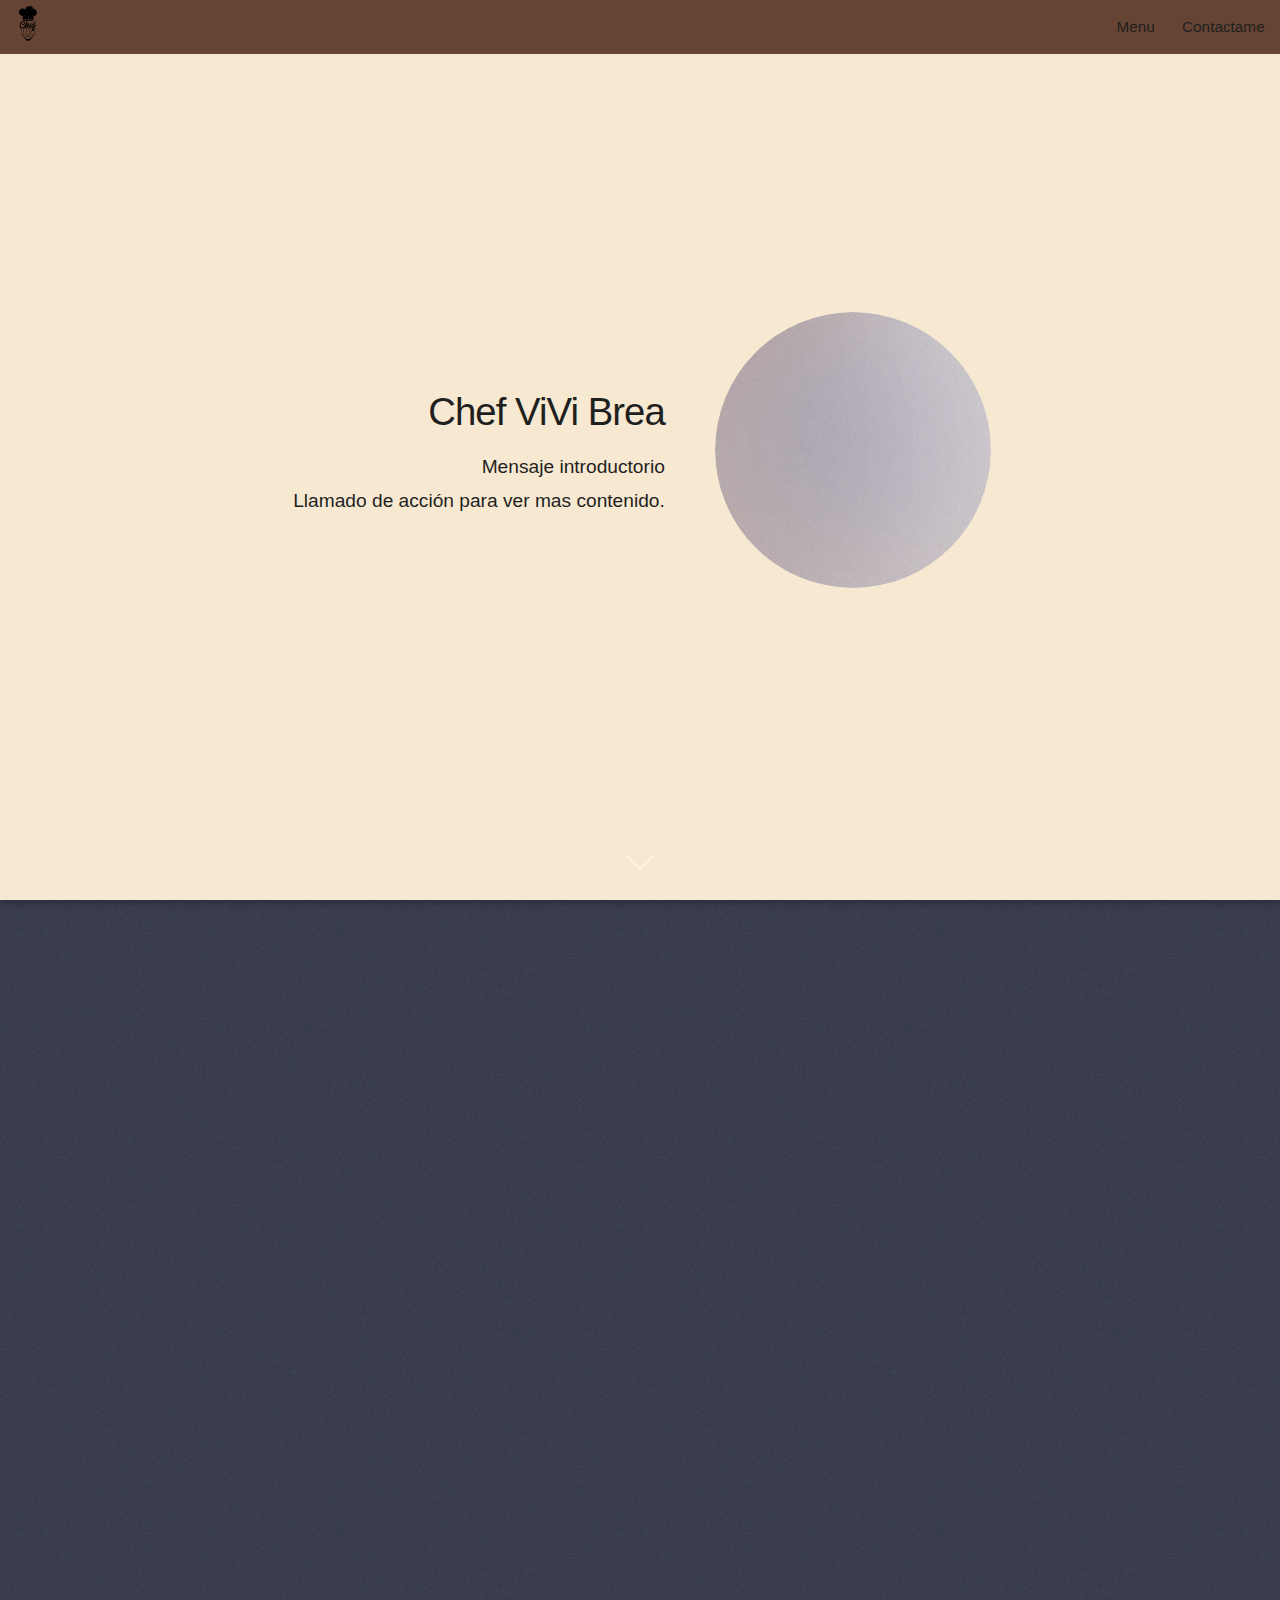
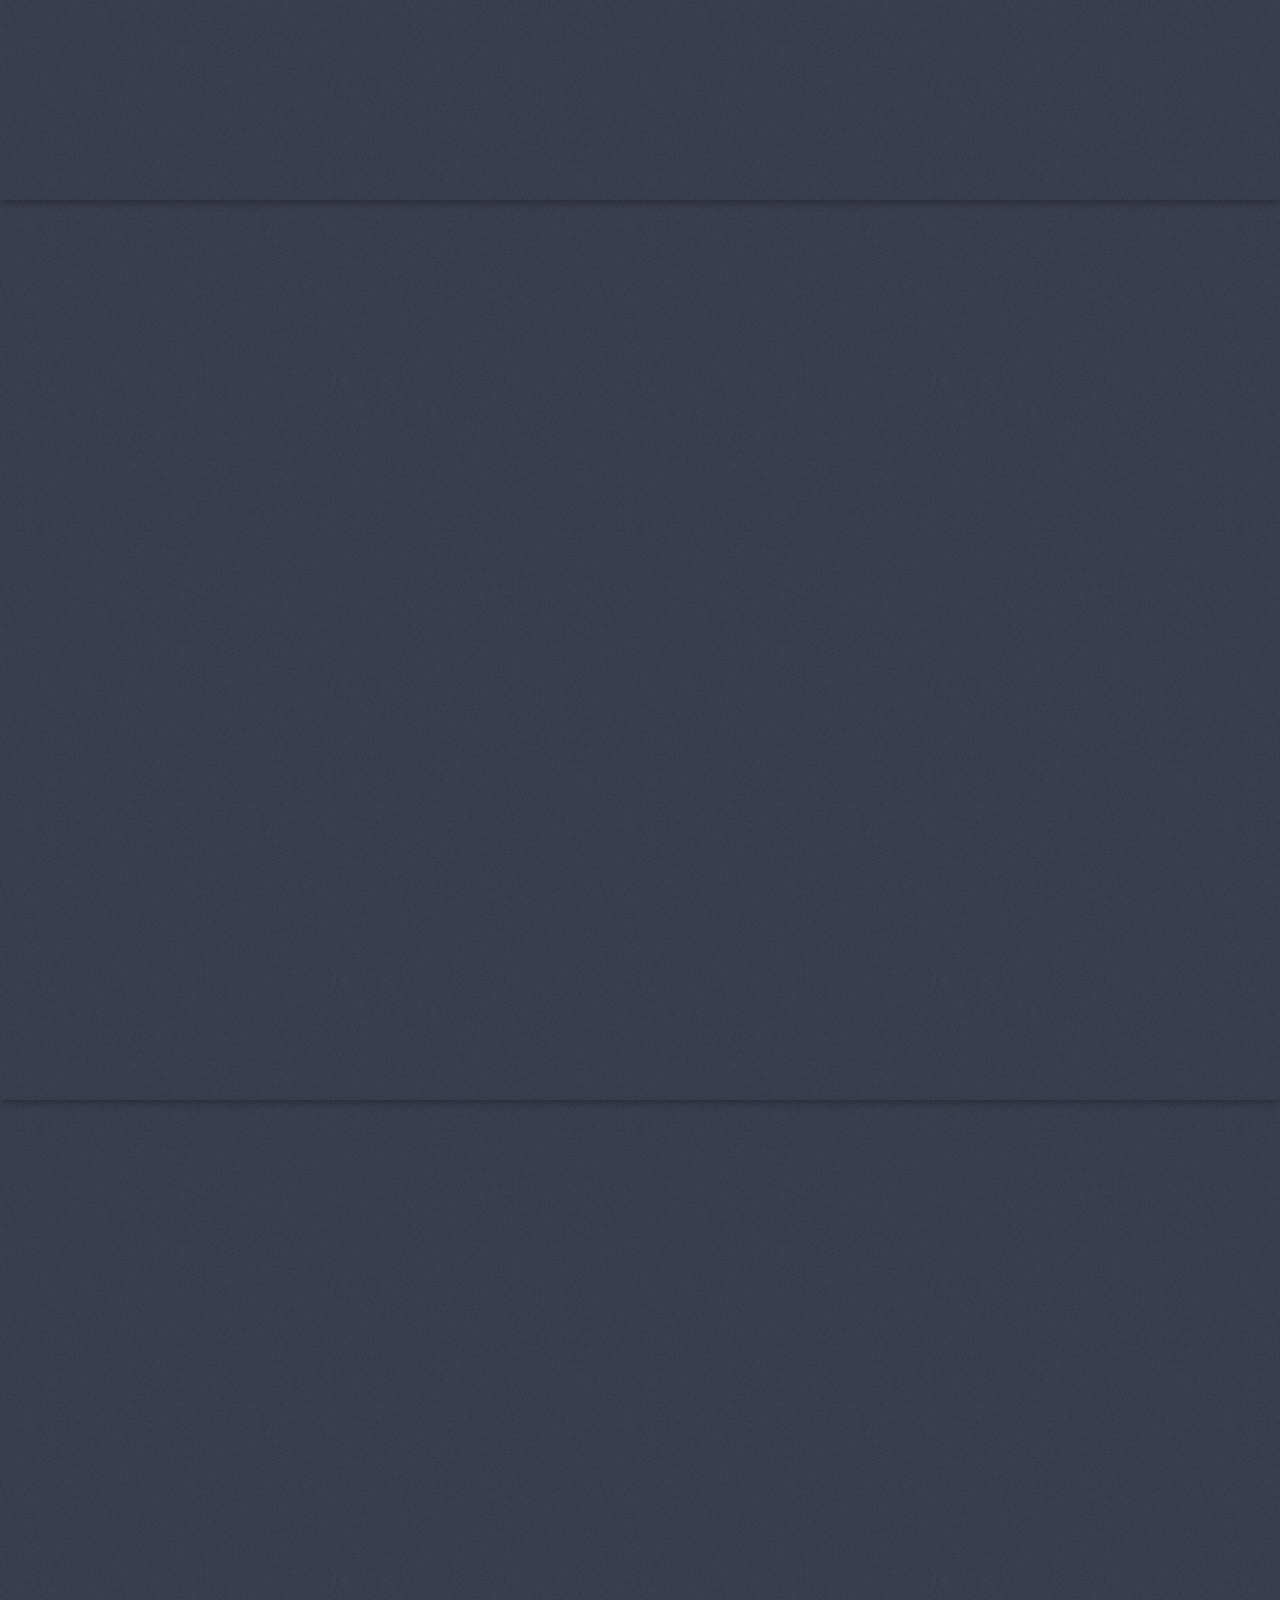
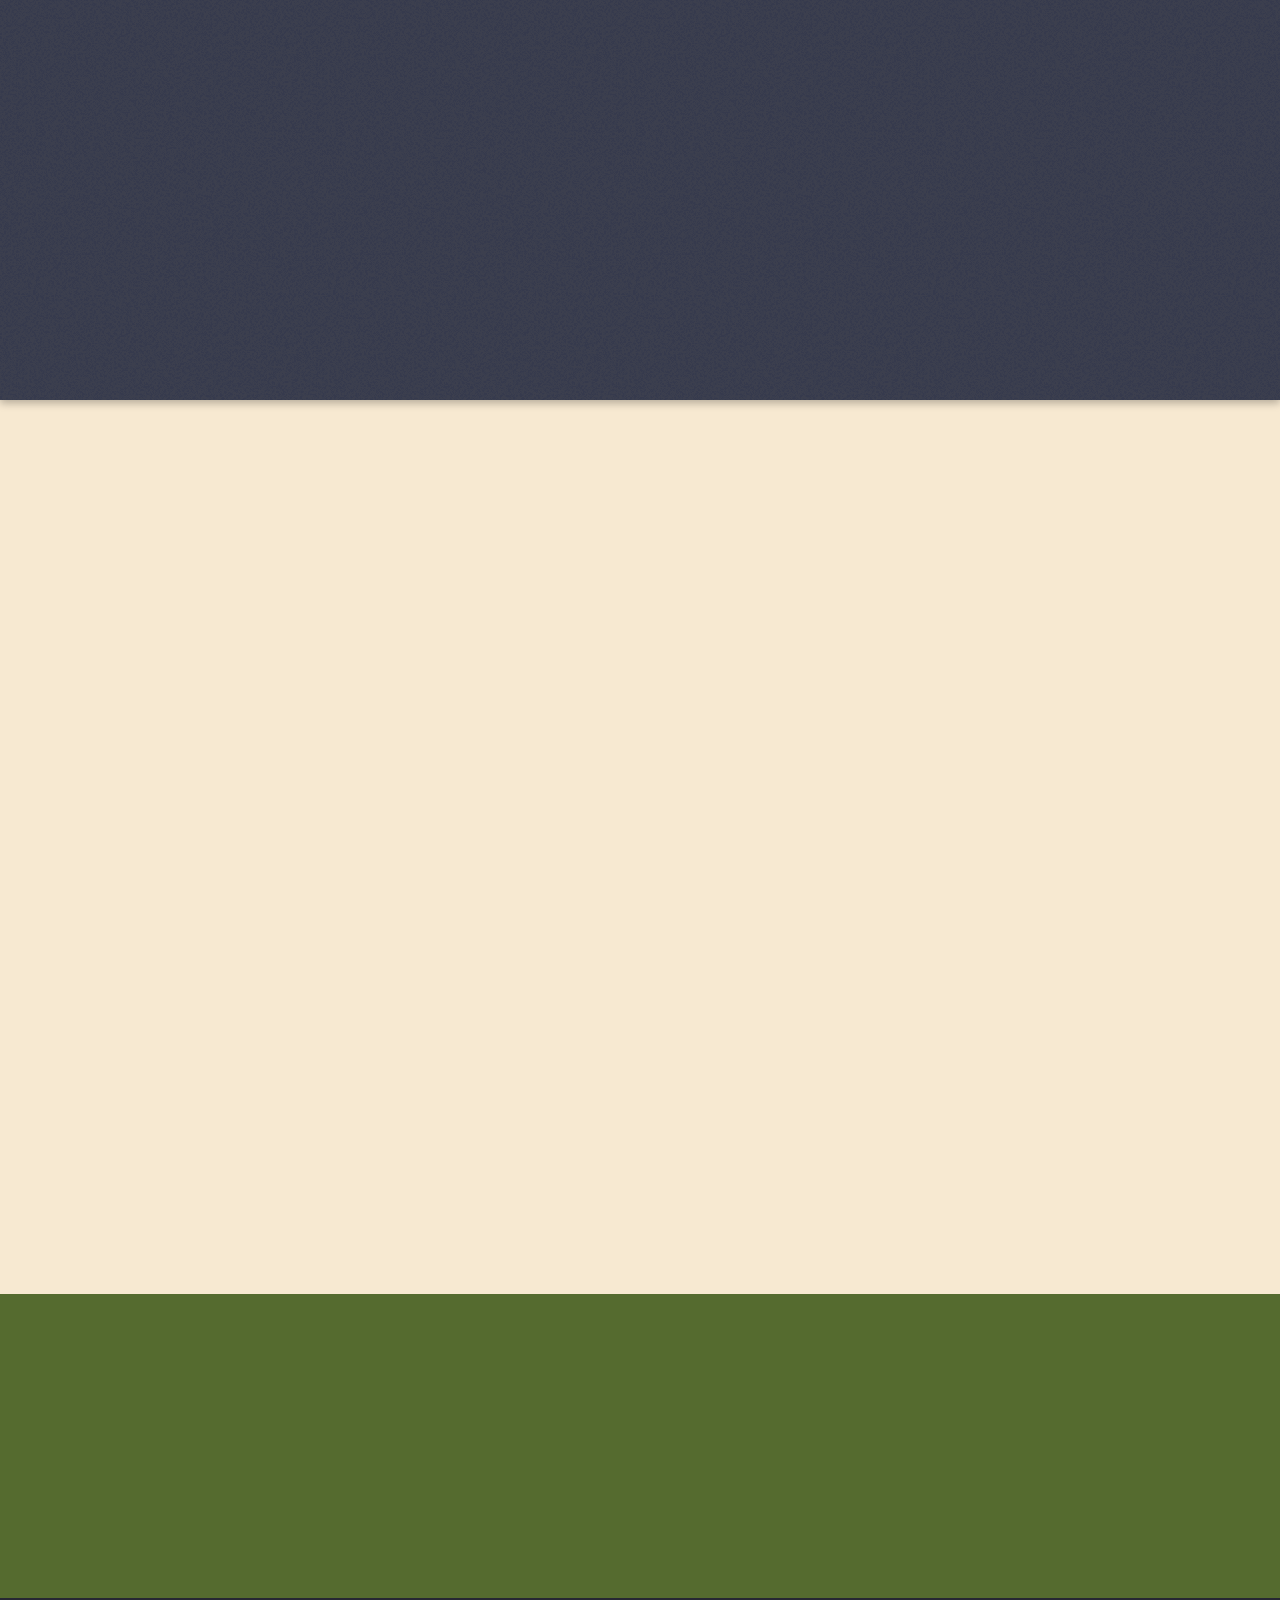
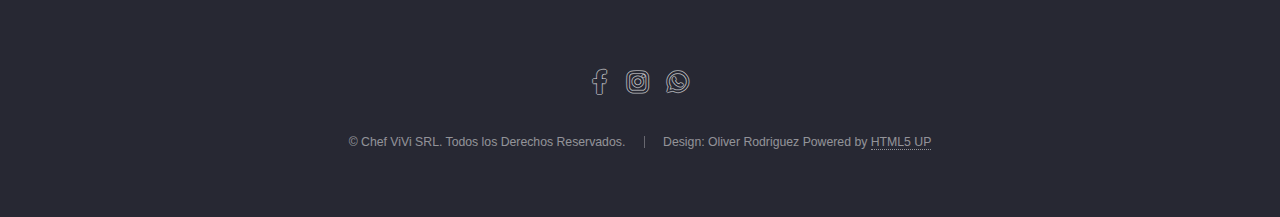
==== commit 24164c38: "Feet - Add Logo to main header" ====
--- a/index.html
+++ b/index.html
@@ -17,7 +17,7 @@
 
 			<!-- Header -->
 				<header id="header">
-					<h1 id="logo"><a href="index.html">Logo Chef ViVi</a></h1>
+					<h1 id="logo"><a href="index.html"><img id="Logo_main" src="images/SVG/Logo_ChefViVi.svg" alt="Logo Chef ViVi"></a></h1>
 					<nav id="nav">
 						<ul>
 							<!-- <li><a href="index.html">Home</a></li> -->
--- a/assets/css/main.css
+++ b/assets/css/main.css
@@ -241,6 +241,19 @@
 
 	#main {
 		background-color: #F7E9D1;
+	}
+
+	#logo {
+		width: 2.3em;
+
+	}
+
+	#Logo_main {
+			background-attachment: fixed;
+			background-repeat: no-repeat;
+			background-size: 100% 100%;
+			max-height: 2.3em;
+			margin-top: 0.4em;
 	}
 
 /* Loader */
